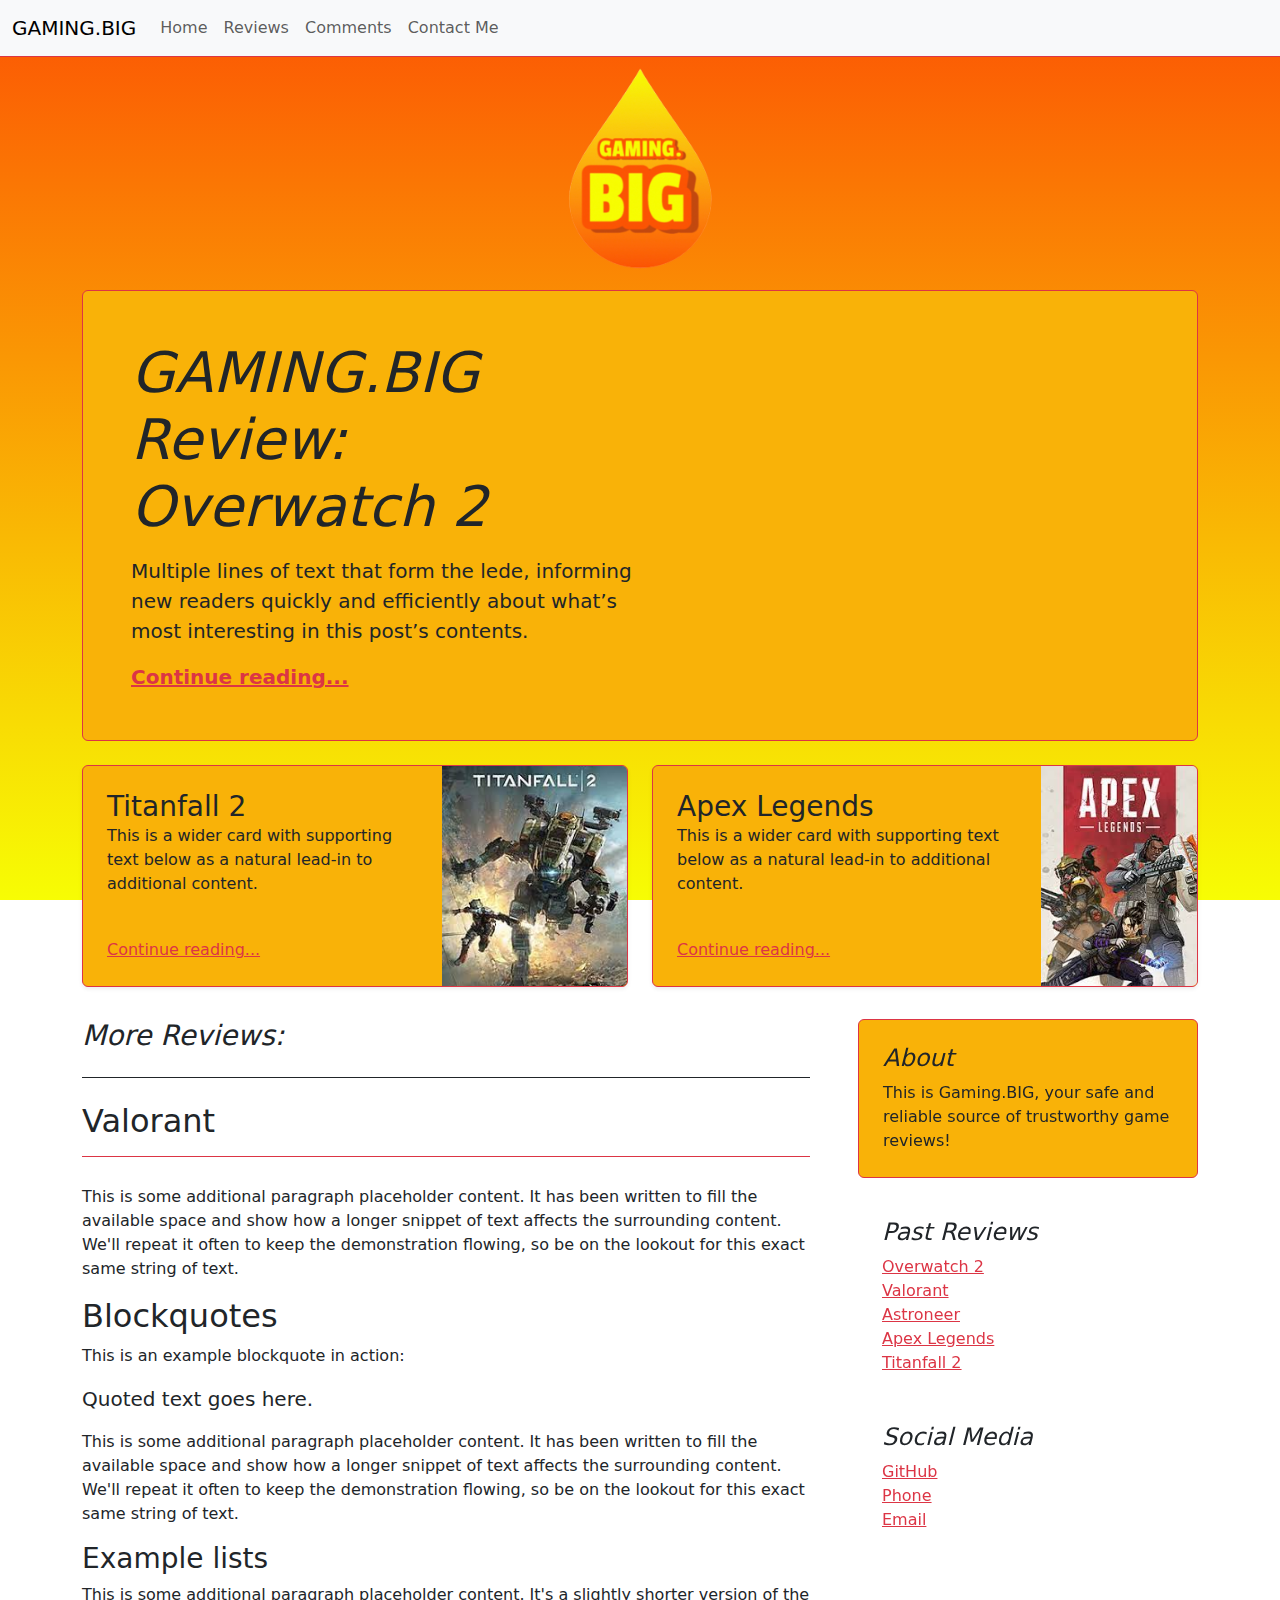
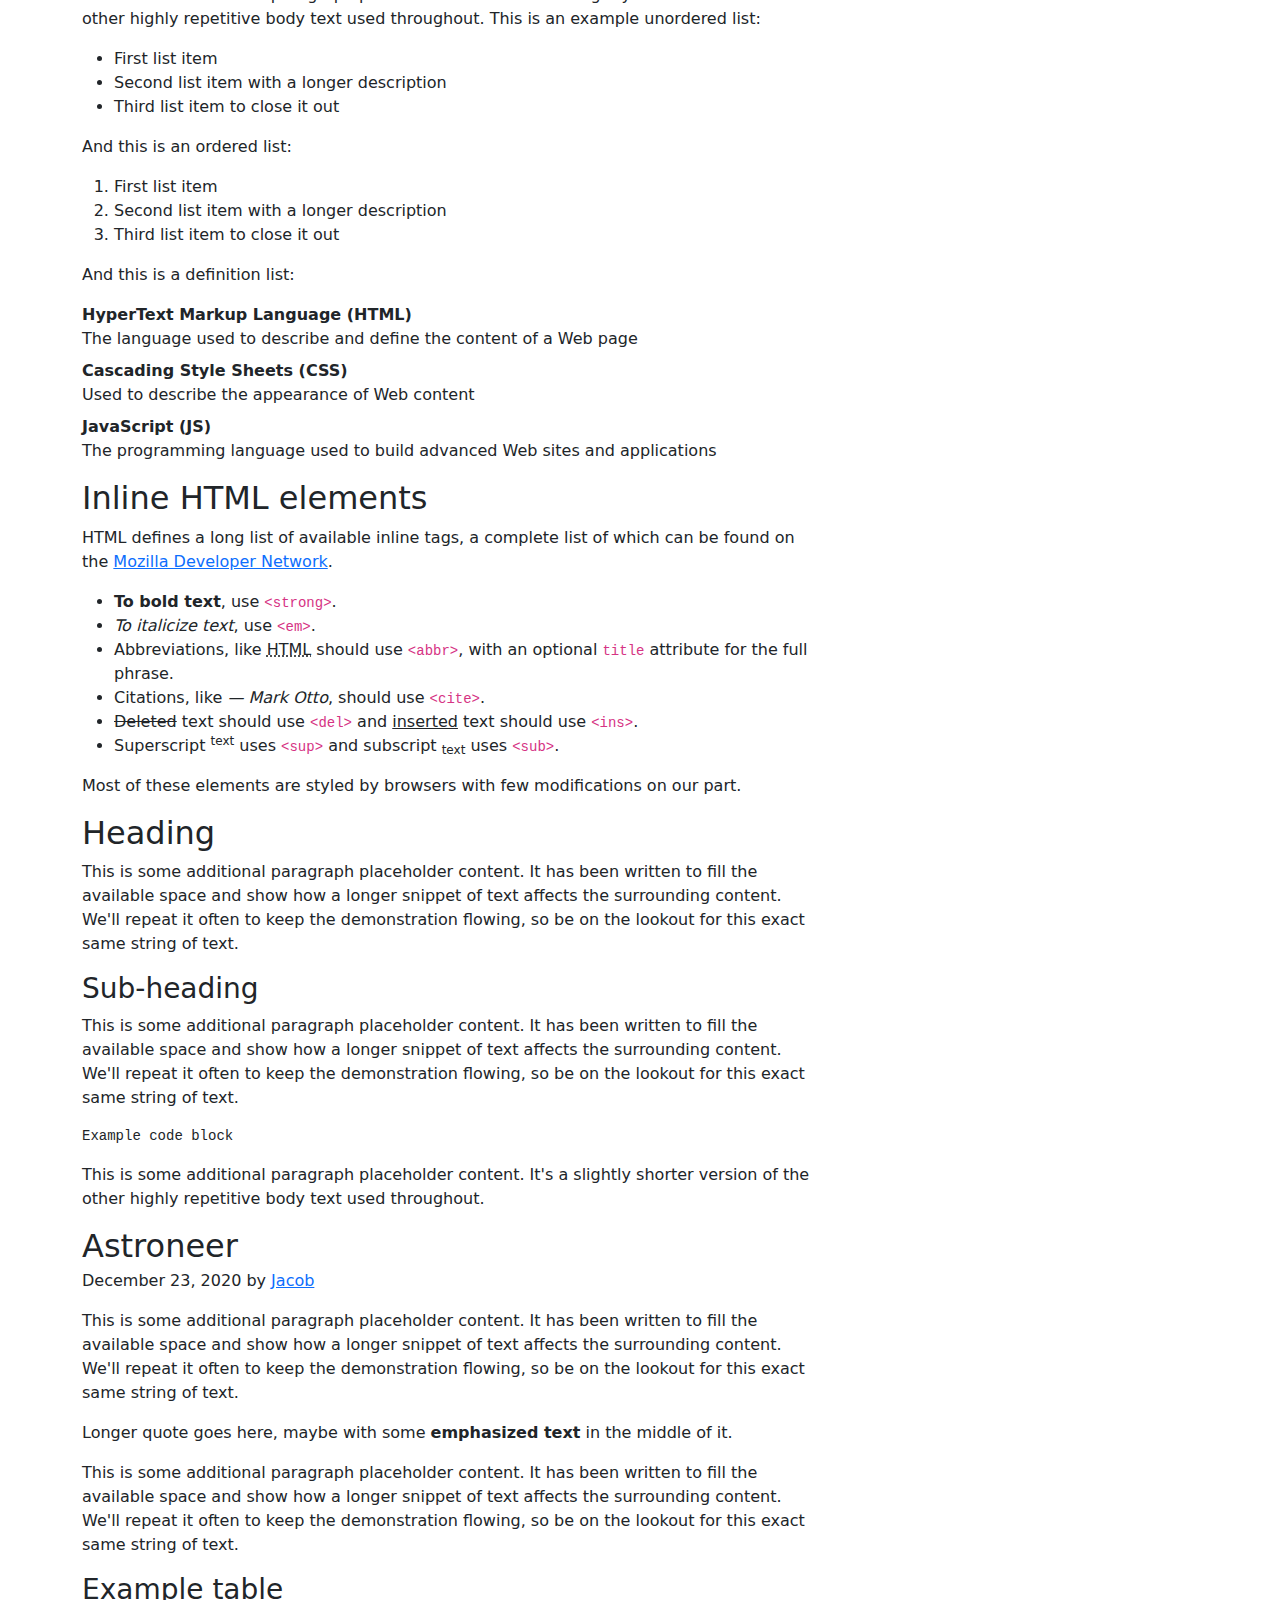
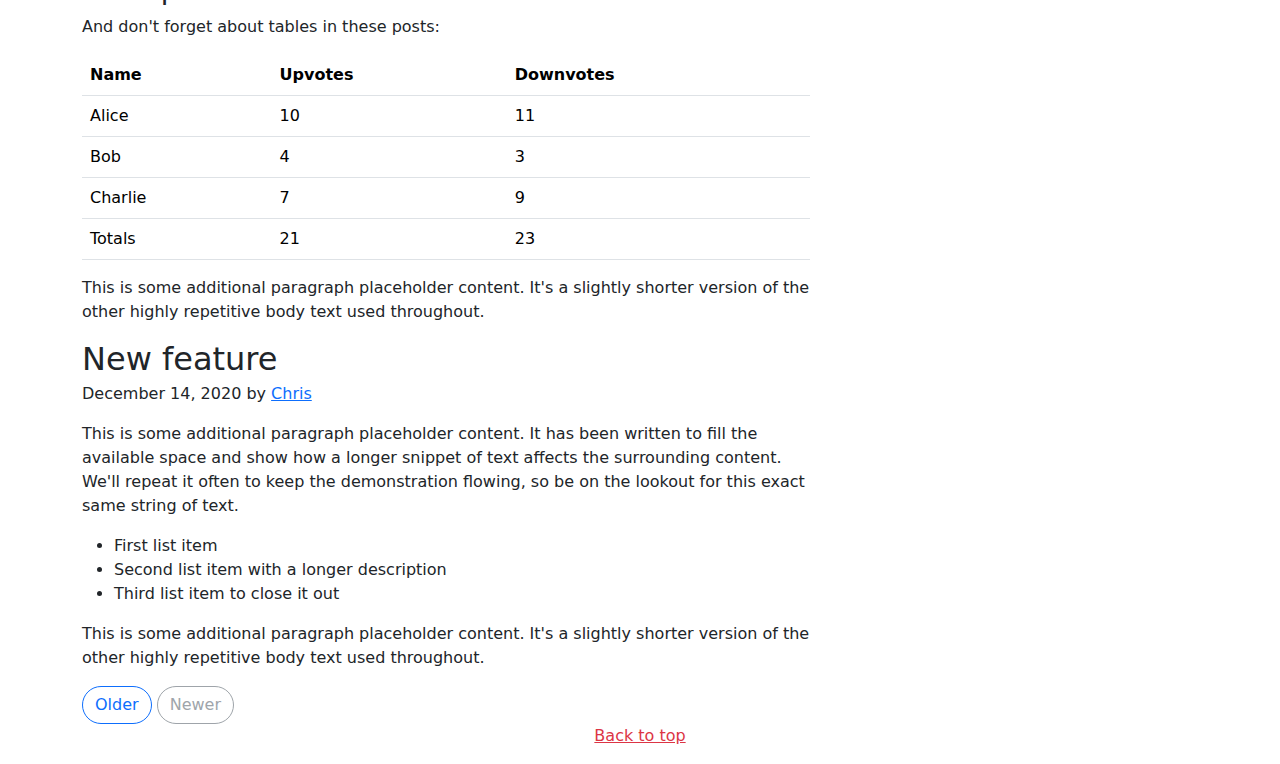
==== index.html @ eb3caca0 "Made changes and added thingses" ====
<!doctype html>
<html lang="en">
  <head>
    <link href="style.css" rel="stylesheet">
    <link href="https://cdn.jsdelivr.net/npm/bootstrap@5.2.3/dist/css/bootstrap.min.css" rel="stylesheet">
    <script src="https://cdn.jsdelivr.net/npm/bootstrap@5.2.3/dist/js/bootstrap.bundle.min.js"></script>
    <script src="https://cdnjs.cloudflare.com/ajax/libs/wow/1.1.2/wow.min.js"></script>
    <script>
        var wow = new WOW({
            boxClass:     'wow',
            animateClass: 'animate__animated'
        })
        wow.init();
    </script>
    <meta charset="utf-8">
    <meta name="viewport" content="width=device-width, initial-scale=1">
    <meta name="description" content="">
    <meta name="author" content="Mark Otto, Jacob Thornton, and Bootstrap contributors">
    <meta name="generator" content="Hugo 0.108.0">
    <title>Blog Template · Bootstrap v5.3</title>

    <link rel="canonical" href="https://getbootstrap.com/docs/5.3/examples/blog/">
    <link
        rel="stylesheet"
        href="https://cdnjs.cloudflare.com/ajax/libs/animate.css/4.1.1/animate.min.css"
    />
    

    

<link href="/docs/5.3/dist/css/bootstrap.min.css" rel="stylesheet" integrity="sha384-GLhlTQ8iRABdZLl6O3oVMWSktQOp6b7In1Zl3/Jr59b6EGGoI1aFkw7cmDA6j6gD" crossorigin="anonymous">

    <!-- Favicons -->
<link rel="apple-touch-icon" href="/docs/5.3/assets/img/favicons/apple-touch-icon.png" sizes="180x180">
<link rel="icon" href="/docs/5.3/assets/img/favicons/favicon-32x32.png" sizes="32x32" type="image/png">
<link rel="icon" href="/docs/5.3/assets/img/favicons/favicon-16x16.png" sizes="16x16" type="image/png">
<link rel="manifest" href="/docs/5.3/assets/img/favicons/manifest.json">
<link rel="mask-icon" href="/docs/5.3/assets/img/favicons/safari-pinned-tab.svg" color="#712cf9">
<link rel="icon" href="/docs/5.3/assets/img/favicons/favicon.ico">
<meta name="theme-color" content="#712cf9">


    <style>
      .bd-placeholder-img {
        font-size: 1.125rem;
        text-anchor: middle;
        -webkit-user-select: none;
        -moz-user-select: none;
        user-select: none;
      }

      @media (min-width: 768px) {
        .bd-placeholder-img-lg {
          font-size: 3.5rem;
        }
      }

      .b-example-divider {
        height: 3rem;
        background-color: rgba(0, 0, 0, .1);
        border: solid rgba(0, 0, 0, .15);
        border-width: 1px 0;
        box-shadow: inset 0 .5em 1.5em rgba(0, 0, 0, .1), inset 0 .125em .5em rgba(0, 0, 0, .15);
      }

      .b-example-vr {
        flex-shrink: 0;
        width: 1.5rem;
        height: 100vh;
      }

      .bi {
        vertical-align: -.125em;
        fill: currentColor;
      }

      .nav-scroller {
        position: relative;
        z-index: 2;
        height: 2.75rem;
        overflow-y: hidden;
      }

      .nav-scroller .nav {
        display: flex;
        flex-wrap: nowrap;
        padding-bottom: 1rem;
        margin-top: -1px;
        overflow-x: auto;
        text-align: center;
        white-space: nowrap;
        -webkit-overflow-scrolling: touch;
      }
    </style>

    
    <!-- Custom styles for this template -->
    <link href="https://fonts.googleapis.com/css?family=Playfair&#43;Display:700,900&amp;display=swap" rel="stylesheet">
    <!-- Custom styles for this template -->
    <link href="blog.css" rel="stylesheet">
  </head>
  <body>
    <nav class="navbar navbar-expand-lg bg-body-tertiary border-bottom border-danger">
      <div class="container-fluid">
        <a class="navbar-brand wow animate__fadeInLeft">GAMING.BIG</a>
        <button class="navbar-toggler wow animate__fadeInRight" type="button" data-bs-toggle="collapse" data-bs-target="#navbarSupportedContent" aria-controls="navbarSupportedContent" aria-expanded="false" aria-label="Toggle navigation">
          <span class="navbar-toggler-icon animate__animated animate__fadeInRight"></span>
        </button>
        <div class="collapse navbar-collapse" id="navbarSupportedContent">
          <ul class="navbar-nav me-auto mb-2 mb-lg-0">
            <li class="nav-item">
              <a href="index.html" class="nav-link animate__animated animate__fadeInRight animate__delay-500ms" aria-current="page" href="#">Home</a>
            </li>
            <li class="nav-item">
              <a href="Reviews.html" class="nav-link animate__animated animate__fadeInRight animate__delay-1s" href="#">Reviews</a>
            </li>
            <li class="nav-item">
              <a href="Comments.html" class="nav-link animate__animated animate__fadeInRight animate__delay-1500ms">Comments</a>
            </li>
            <li class="nav-item">
              <a href="ContactMe.html" class="nav-link animate__animated animate__fadeInRight animate__delay-2s">Contact Me</a>
            </li>
          </ul>
        </div>
      </div>
    </nav>

    <div class="text-center">
      <img src="Screen_Shot_2023-03-23_at_2.16.12_PM-removebg-preview.png" class="logo" alt="Website Logo">
    </div>

<main class="container mt-3">
  <div class="p-4 p-md-5 mb-4 rounded index-posts animate__animated animate__fadeInDown border border-danger">
    <div class="col-md-6 px-0">
      <h1 class="display-4 fst-italic">GAMING.BIG Review: Overwatch 2 </h1>
      <p class="lead my-3">Multiple lines of text that form the lede, informing new readers quickly and efficiently about what’s most interesting in this post’s contents.</p>
      <p class="lead mb-0"><a href="O2.html" class="text-danger fw-bold">Continue reading...</a></p>
    </div>
  </div>

  <div class="row mb-2">
    <div class="col-md-6 wow animate__fadeInLeft">
      <div class="row g-0 border border-danger rounded overflow-hidden flex-md-row mb-4 shadow-sm h-md-250 position-relative index-posts">
        <div class="col p-4 d-flex flex-column position-static">
          <h3 class="mb-0">Titanfall 2</h3>
          <p class="card-text mb-auto">This is a wider card with supporting text below as a natural lead-in to additional content.</p>
          <a href="TF2.html" class="stretched-link text-danger">Continue reading...</a>
        </div>
        <div class="col-auto d-none d-lg-block">
          <img src="TF2.jpeg" class="index-posts-images" alt="Titanfall 2 image">
        </div>
      </div>
    </div>
    <div class="col-md-6 wow animate__fadeInRight">
      <div class="row g-0 border border-danger rounded overflow-hidden flex-md-row mb-4 shadow-sm h-md-250 position-relative index-posts">
        <div class="col p-4 d-flex flex-column position-static">
          <h3 class="mb-0">Apex Legends</h3>
          <p class="mb-auto">This is a wider card with supporting text below as a natural lead-in to additional content.</p>
          <a href="AL.html" class="stretched-link text-danger">Continue reading...</a>
        </div>
        <div class="col-auto d-none d-lg-block">
          <img src="AP.jpeg" class="index-posts-images" alt="Apex Legends image">
        </div>
      </div>
    </div>
  </div>

  <div class="row g-5">
    <div class="col-md-8 animate__animated animate__fadeInLeft">
      <h3 class="pb-4 mb-4 fst-italic border-bottom border-dark">
        More Reviews:
      </h3>

      <article class="blog-post">
        <h2 class="blog-post-title mb-1 pb-3 border-bottom border-danger">Valorant</h2>
        <br>
        <p>This is some additional paragraph placeholder content. It has been written to fill the available space and show how a longer snippet of text affects the surrounding content. We'll repeat it often to keep the demonstration flowing, so be on the lookout for this exact same string of text.</p>
        <h2>Blockquotes</h2>
        <p>This is an example blockquote in action:</p>
        <blockquote class="blockquote">
          <p>Quoted text goes here.</p>
        </blockquote>
        <p>This is some additional paragraph placeholder content. It has been written to fill the available space and show how a longer snippet of text affects the surrounding content. We'll repeat it often to keep the demonstration flowing, so be on the lookout for this exact same string of text.</p>
        <h3>Example lists</h3>
        <p>This is some additional paragraph placeholder content. It's a slightly shorter version of the other highly repetitive body text used throughout. This is an example unordered list:</p>
        <ul>
          <li>First list item</li>
          <li>Second list item with a longer description</li>
          <li>Third list item to close it out</li>
        </ul>
        <p>And this is an ordered list:</p>
        <ol>
          <li>First list item</li>
          <li>Second list item with a longer description</li>
          <li>Third list item to close it out</li>
        </ol>
        <p>And this is a definition list:</p>
        <dl>
          <dt>HyperText Markup Language (HTML)</dt>
          <dd>The language used to describe and define the content of a Web page</dd>
          <dt>Cascading Style Sheets (CSS)</dt>
          <dd>Used to describe the appearance of Web content</dd>
          <dt>JavaScript (JS)</dt>
          <dd>The programming language used to build advanced Web sites and applications</dd>
        </dl>
        <h2>Inline HTML elements</h2>
        <p>HTML defines a long list of available inline tags, a complete list of which can be found on the <a href="https://developer.mozilla.org/en-US/docs/Web/HTML/Element">Mozilla Developer Network</a>.</p>
        <ul>
          <li><strong>To bold text</strong>, use <code class="language-plaintext highlighter-rouge">&lt;strong&gt;</code>.</li>
          <li><em>To italicize text</em>, use <code class="language-plaintext highlighter-rouge">&lt;em&gt;</code>.</li>
          <li>Abbreviations, like <abbr title="HyperText Markup Language">HTML</abbr> should use <code class="language-plaintext highlighter-rouge">&lt;abbr&gt;</code>, with an optional <code class="language-plaintext highlighter-rouge">title</code> attribute for the full phrase.</li>
          <li>Citations, like <cite>— Mark Otto</cite>, should use <code class="language-plaintext highlighter-rouge">&lt;cite&gt;</code>.</li>
          <li><del>Deleted</del> text should use <code class="language-plaintext highlighter-rouge">&lt;del&gt;</code> and <ins>inserted</ins> text should use <code class="language-plaintext highlighter-rouge">&lt;ins&gt;</code>.</li>
          <li>Superscript <sup>text</sup> uses <code class="language-plaintext highlighter-rouge">&lt;sup&gt;</code> and subscript <sub>text</sub> uses <code class="language-plaintext highlighter-rouge">&lt;sub&gt;</code>.</li>
        </ul>
        <p>Most of these elements are styled by browsers with few modifications on our part.</p>
        <h2>Heading</h2>
        <p>This is some additional paragraph placeholder content. It has been written to fill the available space and show how a longer snippet of text affects the surrounding content. We'll repeat it often to keep the demonstration flowing, so be on the lookout for this exact same string of text.</p>
        <h3>Sub-heading</h3>
        <p>This is some additional paragraph placeholder content. It has been written to fill the available space and show how a longer snippet of text affects the surrounding content. We'll repeat it often to keep the demonstration flowing, so be on the lookout for this exact same string of text.</p>
        <pre><code>Example code block</code></pre>
        <p>This is some additional paragraph placeholder content. It's a slightly shorter version of the other highly repetitive body text used throughout.</p>
      </article>

      <article class="blog-post">
        <h2 class="blog-post-title mb-1">Astroneer</h2>
        <p class="blog-post-meta">December 23, 2020 by <a href="#">Jacob</a></p>

        <p>This is some additional paragraph placeholder content. It has been written to fill the available space and show how a longer snippet of text affects the surrounding content. We'll repeat it often to keep the demonstration flowing, so be on the lookout for this exact same string of text.</p>
        <blockquote>
          <p>Longer quote goes here, maybe with some <strong>emphasized text</strong> in the middle of it.</p>
        </blockquote>
        <p>This is some additional paragraph placeholder content. It has been written to fill the available space and show how a longer snippet of text affects the surrounding content. We'll repeat it often to keep the demonstration flowing, so be on the lookout for this exact same string of text.</p>
        <h3>Example table</h3>
        <p>And don't forget about tables in these posts:</p>
        <table class="table">
          <thead>
            <tr>
              <th>Name</th>
              <th>Upvotes</th>
              <th>Downvotes</th>
            </tr>
          </thead>
          <tbody>
            <tr>
              <td>Alice</td>
              <td>10</td>
              <td>11</td>
            </tr>
            <tr>
              <td>Bob</td>
              <td>4</td>
              <td>3</td>
            </tr>
            <tr>
              <td>Charlie</td>
              <td>7</td>
              <td>9</td>
            </tr>
          </tbody>
          <tfoot>
            <tr>
              <td>Totals</td>
              <td>21</td>
              <td>23</td>
            </tr>
          </tfoot>
        </table>

        <p>This is some additional paragraph placeholder content. It's a slightly shorter version of the other highly repetitive body text used throughout.</p>
      </article>

      <article class="blog-post">
        <h2 class="blog-post-title mb-1">New feature</h2>
        <p class="blog-post-meta">December 14, 2020 by <a href="#">Chris</a></p>

        <p>This is some additional paragraph placeholder content. It has been written to fill the available space and show how a longer snippet of text affects the surrounding content. We'll repeat it often to keep the demonstration flowing, so be on the lookout for this exact same string of text.</p>
        <ul>
          <li>First list item</li>
          <li>Second list item with a longer description</li>
          <li>Third list item to close it out</li>
        </ul>
        <p>This is some additional paragraph placeholder content. It's a slightly shorter version of the other highly repetitive body text used throughout.</p>
      </article>

      <nav class="blog-pagination" aria-label="Pagination">
        <a class="btn btn-outline-primary rounded-pill" href="#">Older</a>
        <a class="btn btn-outline-secondary rounded-pill disabled">Newer</a>
      </nav>

    </div>

    <div class="col-md-4 animate__animated animate__fadeInRight">
      <div class="position-sticky" style="top: 2rem;">
        <div class="p-4 mb-3 rounded index-posts border border-danger">
          <h4 class="fst-italic">About</h4>
          <p class="mb-0">This is Gaming.BIG, your safe and reliable source of trustworthy game reviews! </p>
        </div>

        <div class="p-4">
          <h4 class="fst-italic">Past Reviews</h4>
          <ol class="list-unstyled mb-0">
            <li><a href="O2.html" class="text-danger" target="_blank">Overwatch 2</a></li>
            <li><a href="valorant.html" class="text-danger" target="_blank">Valorant</a></li>
            <li><a href="astroneer.html" class="text-danger" target="_blank">Astroneer</a></li>
            <li><a href="AL.html" class="text-danger" target="_blank">Apex Legends</a></li>
            <li><a href="TF2.html" class="text-danger" target="_blank">Titanfall 2</a></li>
          </ol>
        </div>

        <div class="p-4">
          <h4 class="fst-italic">Social Media</h4>
          <ol class="list-unstyled">
            <li><a href="https://github.com/EthanSMorse" class="text-danger" target="_blank">GitHub</a></li>
            <li><a href="tel:3476333948" class="text-danger" target="_blank">Phone</a></li>
            <li><a href="mailto:emorse@brooklynsteamcenter.org" class="text-danger" target="_blank">Email</a></li>
          </ol>
        </div>
      </div>
    </div>
  </div>

</main>

<footer class="blog-footer text-center">
    <a href="#" class="text-danger">Back to top</a>
  </p>
</footer>
  </body>
</html>
---- style.css ----
.animate__animated.animate__delay-500ms {
  -webkit-animation-delay: 500ms;
  animation-delay: 500ms;
}

.animate__animated.animate__delay-1500ms {
  -webkit-animation-delay: 1500ms;
  animation-delay: 1500ms;
}

body {
    background: rgb(252,84,4,1);
    background: linear-gradient(180deg, rgba(252,84,4,1) 0%, rgba(247,253,4) 100%);
    background-attachment: fixed;
}

.index-posts {
    background-color: rgb(249, 178, 8);
}

.index-posts-images {
    height: 220px;
}

.logo {
    width: 200px;
}

.fixed {
    position: fixed;
}
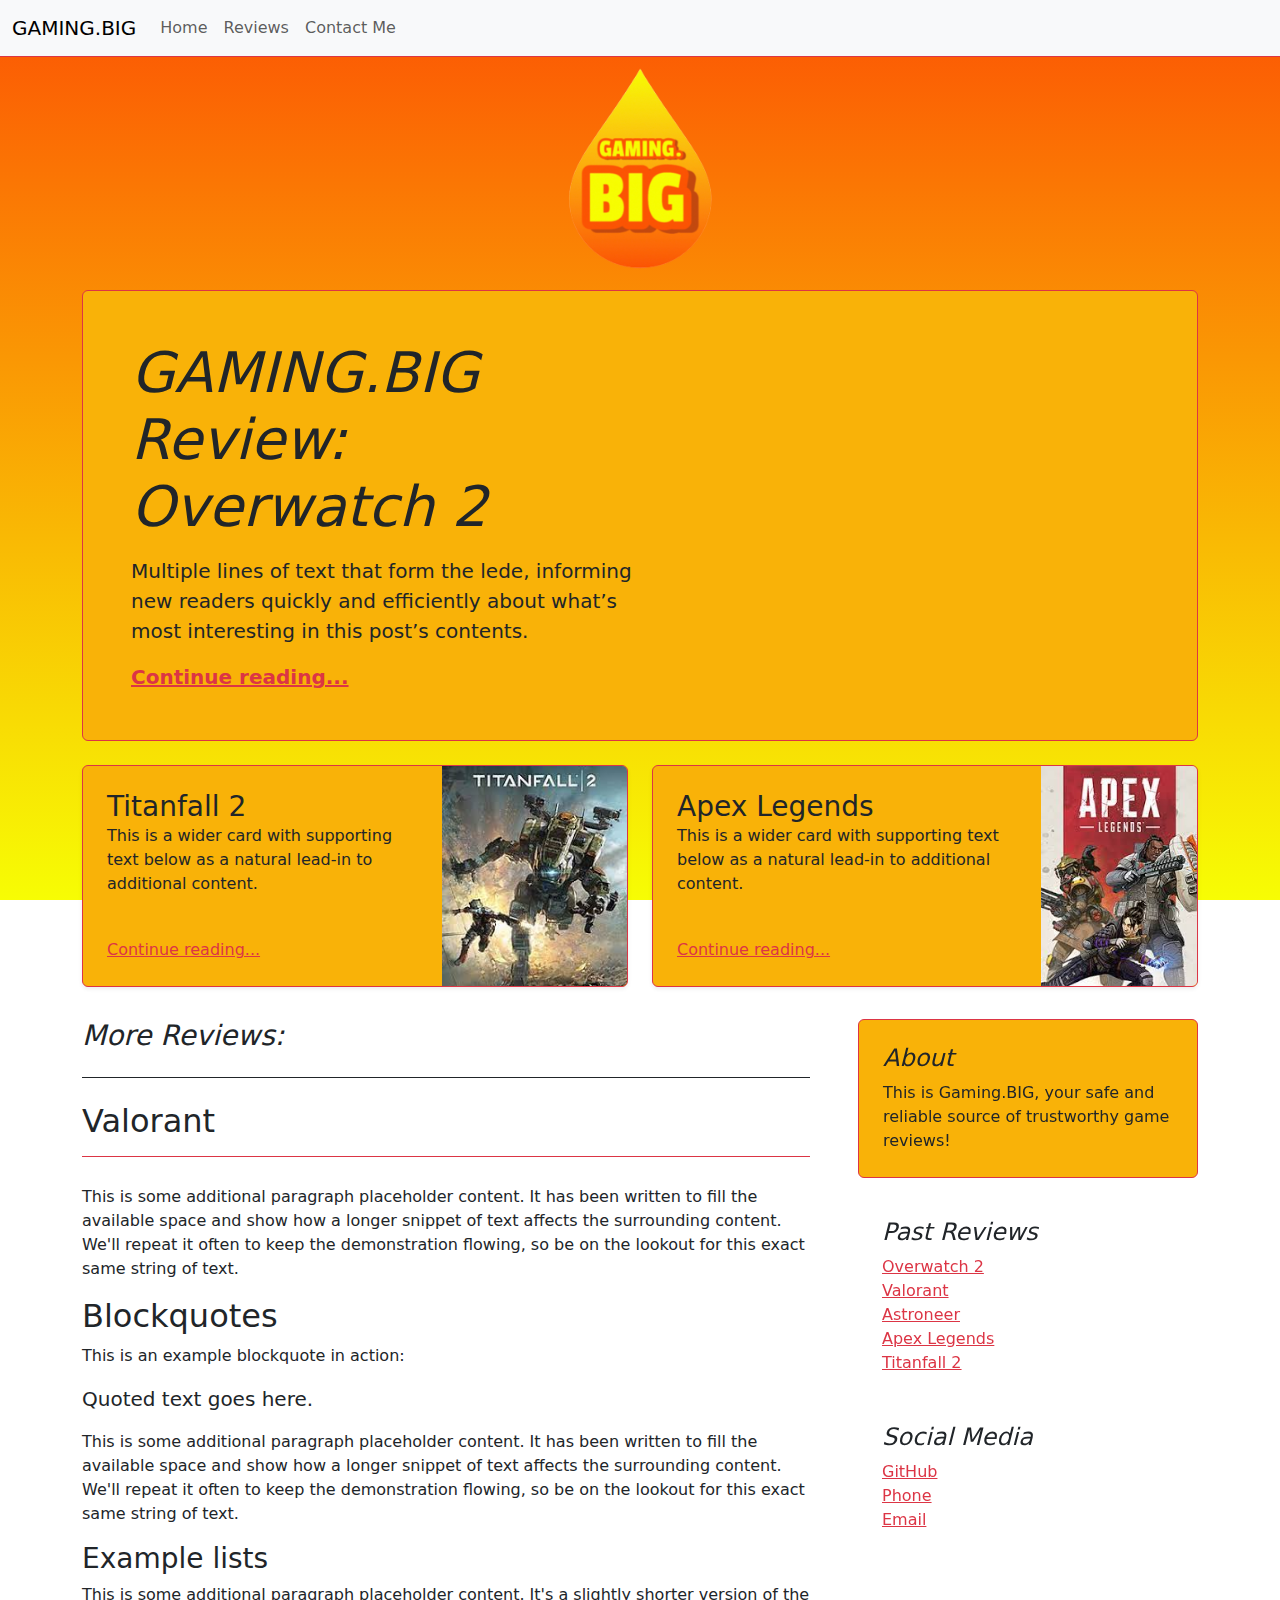
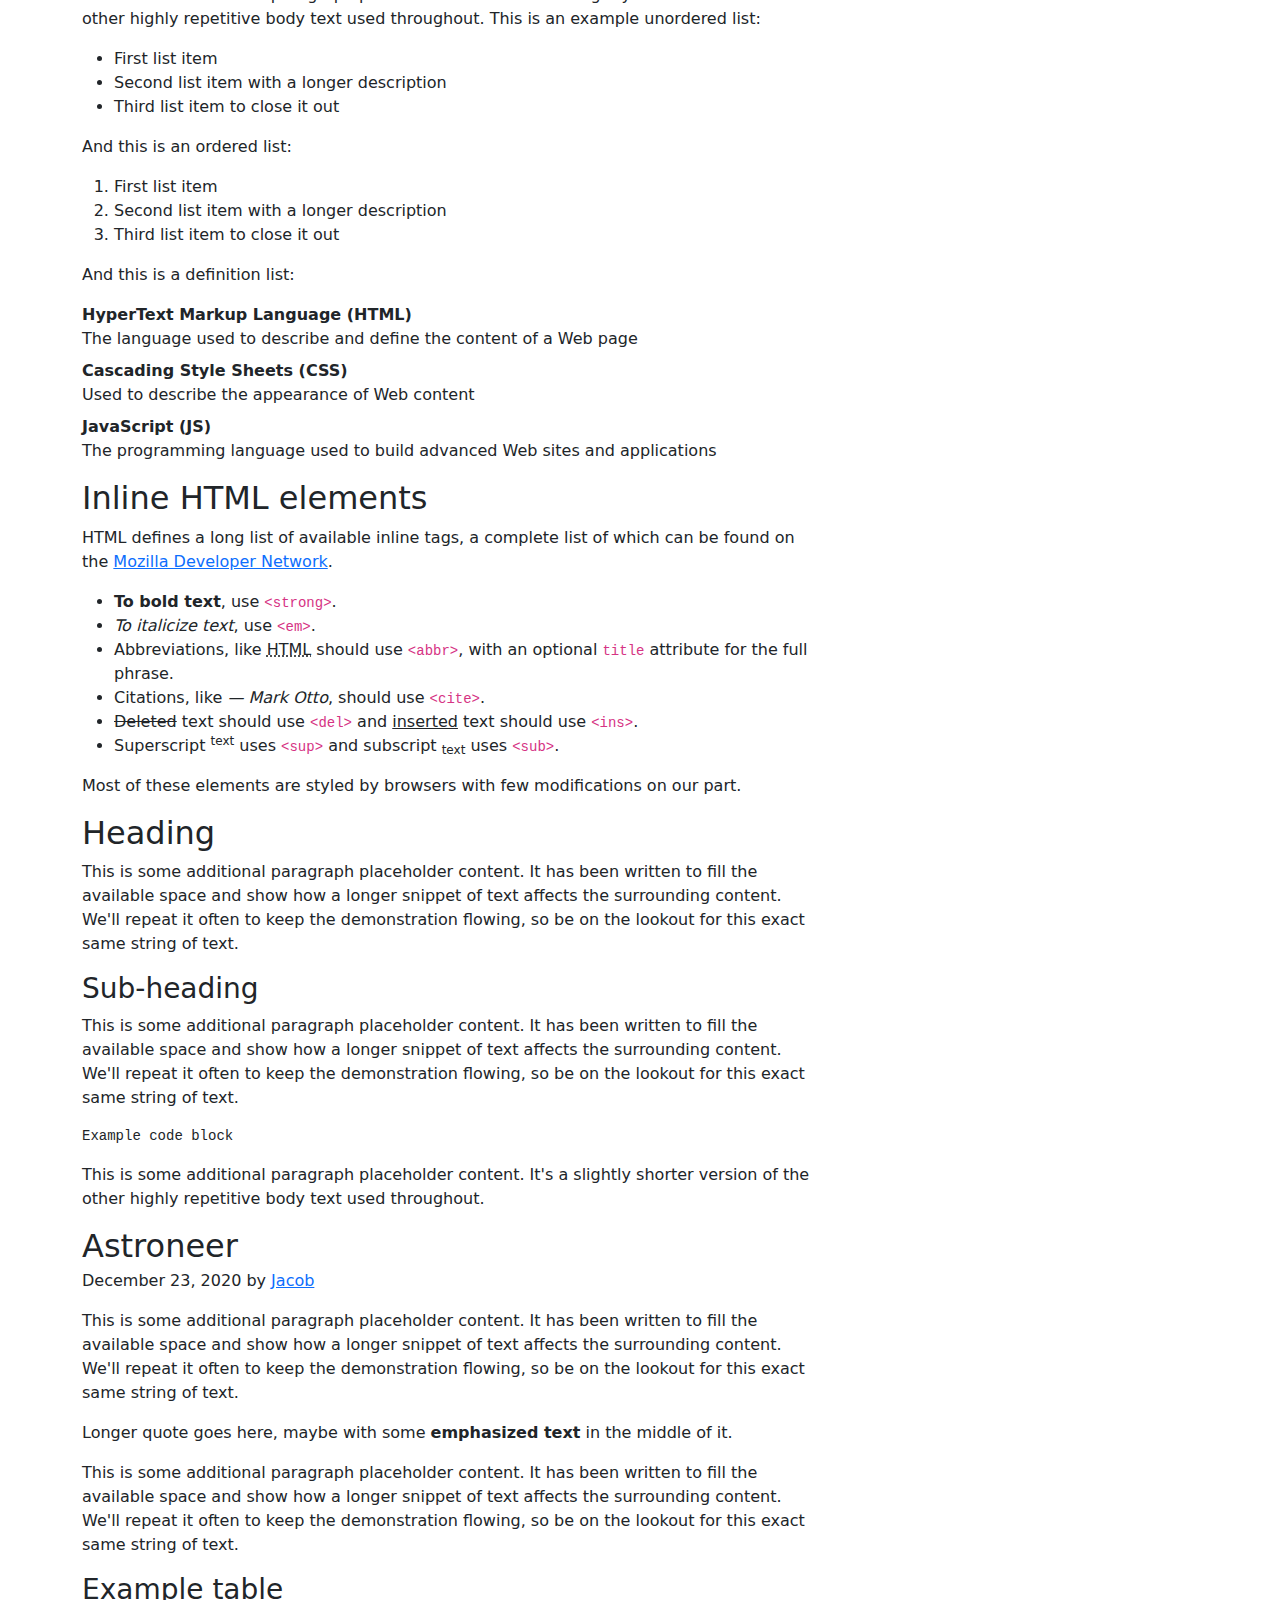
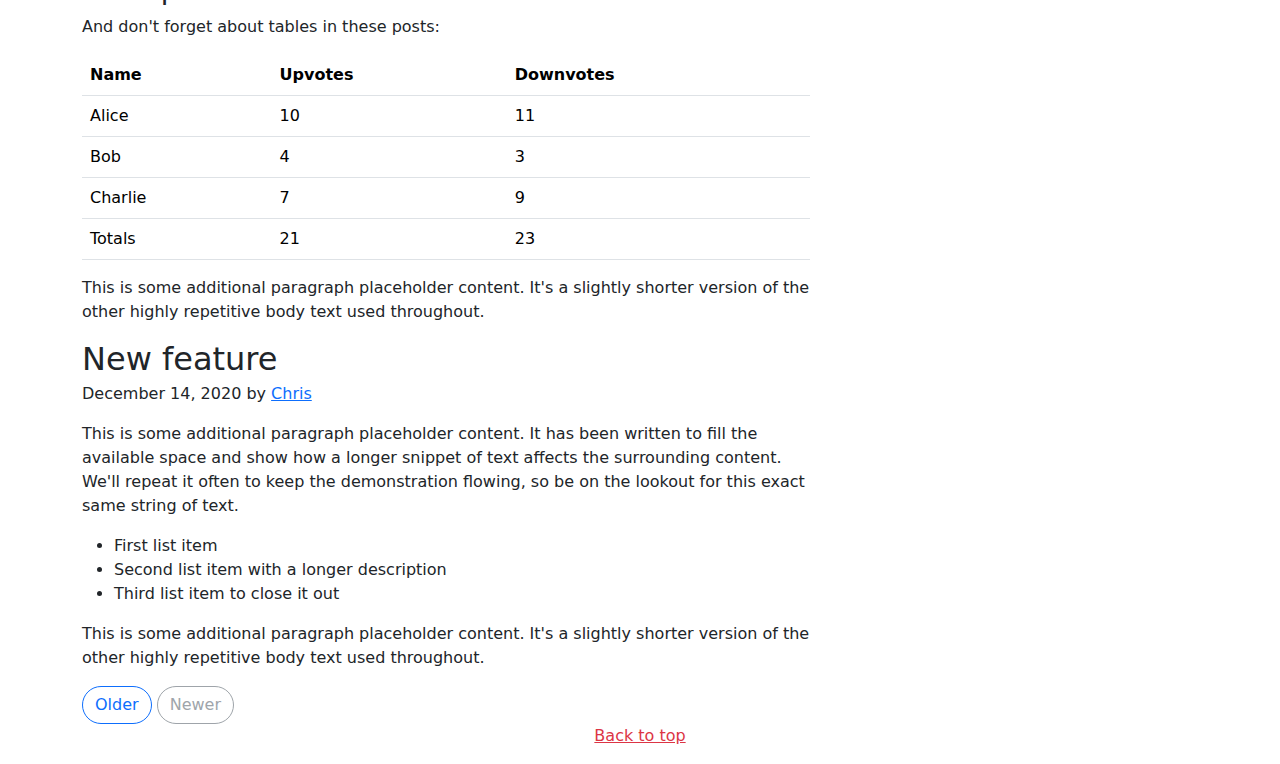
==== commit 78cdb8f7: "Made contact me pages" ====
--- a/index.html
+++ b/index.html
@@ -5,13 +5,6 @@
     <link href="https://cdn.jsdelivr.net/npm/bootstrap@5.2.3/dist/css/bootstrap.min.css" rel="stylesheet">
     <script src="https://cdn.jsdelivr.net/npm/bootstrap@5.2.3/dist/js/bootstrap.bundle.min.js"></script>
     <script src="https://cdnjs.cloudflare.com/ajax/libs/wow/1.1.2/wow.min.js"></script>
-    <script>
-        var wow = new WOW({
-            boxClass:     'wow',
-            animateClass: 'animate__animated'
-        })
-        wow.init();
-    </script>
     <meta charset="utf-8">
     <meta name="viewport" content="width=device-width, initial-scale=1">
     <meta name="description" content="">
@@ -102,7 +95,7 @@
   <body>
     <nav class="navbar navbar-expand-lg bg-body-tertiary border-bottom border-danger">
       <div class="container-fluid">
-        <a class="navbar-brand wow animate__fadeInLeft">GAMING.BIG</a>
+        <a class="navbar-brand animate__animated animate__fadeInLeft">GAMING.BIG</a>
         <button class="navbar-toggler wow animate__fadeInRight" type="button" data-bs-toggle="collapse" data-bs-target="#navbarSupportedContent" aria-controls="navbarSupportedContent" aria-expanded="false" aria-label="Toggle navigation">
           <span class="navbar-toggler-icon animate__animated animate__fadeInRight"></span>
         </button>
@@ -115,10 +108,7 @@
               <a href="Reviews.html" class="nav-link animate__animated animate__fadeInRight animate__delay-1s" href="#">Reviews</a>
             </li>
             <li class="nav-item">
-              <a href="Comments.html" class="nav-link animate__animated animate__fadeInRight animate__delay-1500ms">Comments</a>
-            </li>
-            <li class="nav-item">
-              <a href="ContactMe.html" class="nav-link animate__animated animate__fadeInRight animate__delay-2s">Contact Me</a>
+              <a href="ContactMe.html" class="nav-link animate__animated animate__fadeInRight animate__delay-1500ms">Contact Me</a>
             </li>
           </ul>
         </div>
@@ -126,11 +116,11 @@
     </nav>
 
     <div class="text-center">
-      <img src="Screen_Shot_2023-03-23_at_2.16.12_PM-removebg-preview.png" class="logo" alt="Website Logo">
+      <img src="Screen_Shot_2023-03-23_at_2.16.12_PM-removebg-preview.png" class="logo animate__animated animate__fadeInDown" alt="Website Logo">
     </div>
 
 <main class="container mt-3">
-  <div class="p-4 p-md-5 mb-4 rounded index-posts animate__animated animate__fadeInDown border border-danger">
+  <div class="p-4 p-md-5 mb-4 rounded bg-color animate__animated animate__fadeInUp animate__delay-500ms border border-danger">
     <div class="col-md-6 px-0">
       <h1 class="display-4 fst-italic">GAMING.BIG Review: Overwatch 2 </h1>
       <p class="lead my-3">Multiple lines of text that form the lede, informing new readers quickly and efficiently about what’s most interesting in this post’s contents.</p>
@@ -139,8 +129,8 @@
   </div>
 
   <div class="row mb-2">
-    <div class="col-md-6 wow animate__fadeInLeft">
-      <div class="row g-0 border border-danger rounded overflow-hidden flex-md-row mb-4 shadow-sm h-md-250 position-relative index-posts">
+    <div class="col-md-6 animate__animated animate__fadeInLeft animate__delay-1s">
+      <div class="row g-0 border border-danger rounded overflow-hidden flex-md-row mb-4 shadow-sm h-md-250 position-relative bg-color">
         <div class="col p-4 d-flex flex-column position-static">
           <h3 class="mb-0">Titanfall 2</h3>
           <p class="card-text mb-auto">This is a wider card with supporting text below as a natural lead-in to additional content.</p>
@@ -151,8 +141,8 @@
         </div>
       </div>
     </div>
-    <div class="col-md-6 wow animate__fadeInRight">
-      <div class="row g-0 border border-danger rounded overflow-hidden flex-md-row mb-4 shadow-sm h-md-250 position-relative index-posts">
+    <div class="col-md-6 animate__animated animate__fadeInRight animate__delay-1s">
+      <div class="row g-0 border border-danger rounded overflow-hidden flex-md-row mb-4 shadow-sm h-md-250 position-relative bg-color">
         <div class="col p-4 d-flex flex-column position-static">
           <h3 class="mb-0">Apex Legends</h3>
           <p class="mb-auto">This is a wider card with supporting text below as a natural lead-in to additional content.</p>
@@ -166,7 +156,7 @@
   </div>
 
   <div class="row g-5">
-    <div class="col-md-8 animate__animated animate__fadeInLeft">
+    <div class="col-md-8 animate__animated animate__fadeInLeft animate__delay-1500ms">
       <h3 class="pb-4 mb-4 fst-italic border-bottom border-dark">
         More Reviews:
       </h3>
@@ -290,9 +280,9 @@
 
     </div>
 
-    <div class="col-md-4 animate__animated animate__fadeInRight">
+    <div class="col-md-4 animate__animated animate__fadeInRight animate__delay-1500ms">
       <div class="position-sticky" style="top: 2rem;">
-        <div class="p-4 mb-3 rounded index-posts border border-danger">
+        <div class="p-4 mb-3 rounded bg-color border border-danger">
           <h4 class="fst-italic">About</h4>
           <p class="mb-0">This is Gaming.BIG, your safe and reliable source of trustworthy game reviews! </p>
         </div>
@@ -300,11 +290,11 @@
         <div class="p-4">
           <h4 class="fst-italic">Past Reviews</h4>
           <ol class="list-unstyled mb-0">
-            <li><a href="O2.html" class="text-danger" target="_blank">Overwatch 2</a></li>
-            <li><a href="valorant.html" class="text-danger" target="_blank">Valorant</a></li>
-            <li><a href="astroneer.html" class="text-danger" target="_blank">Astroneer</a></li>
-            <li><a href="AL.html" class="text-danger" target="_blank">Apex Legends</a></li>
-            <li><a href="TF2.html" class="text-danger" target="_blank">Titanfall 2</a></li>
+            <li><a href="O2.html" class="text-danger">Overwatch 2</a></li>
+            <li><a href="valorant.html" class="text-danger">Valorant</a></li>
+            <li><a href="astroneer.html" class="text-danger">Astroneer</a></li>
+            <li><a href="AL.html" class="text-danger">Apex Legends</a></li>
+            <li><a href="TF2.html" class="text-danger">Titanfall 2</a></li>
           </ol>
         </div>
 
--- a/style.css
+++ b/style.css
@@ -8,14 +8,32 @@
   animation-delay: 1500ms;
 }
 
+.animate__animated.animate__delay-2500ms {
+    -webkit-animation-delay: 2500ms;
+    animation-delay: 2500ms;
+  }
+
+.animate__animated.animate__delay-3000ms {
+    -webkit-animation-delay: 3000ms;
+    animation-delay: 3000ms;
+  }
+
 body {
     background: rgb(252,84,4,1);
     background: linear-gradient(180deg, rgba(252,84,4,1) 0%, rgba(247,253,4) 100%);
     background-attachment: fixed;
 }
 
-.index-posts {
+.bg-color {
     background-color: rgb(249, 178, 8);
+}
+
+.form-control:focus {
+    background-color: rgb(197, 121, 6);
+}
+
+.btn:hover {
+    background-color: rgb(197, 121, 6);
 }
 
 .index-posts-images {
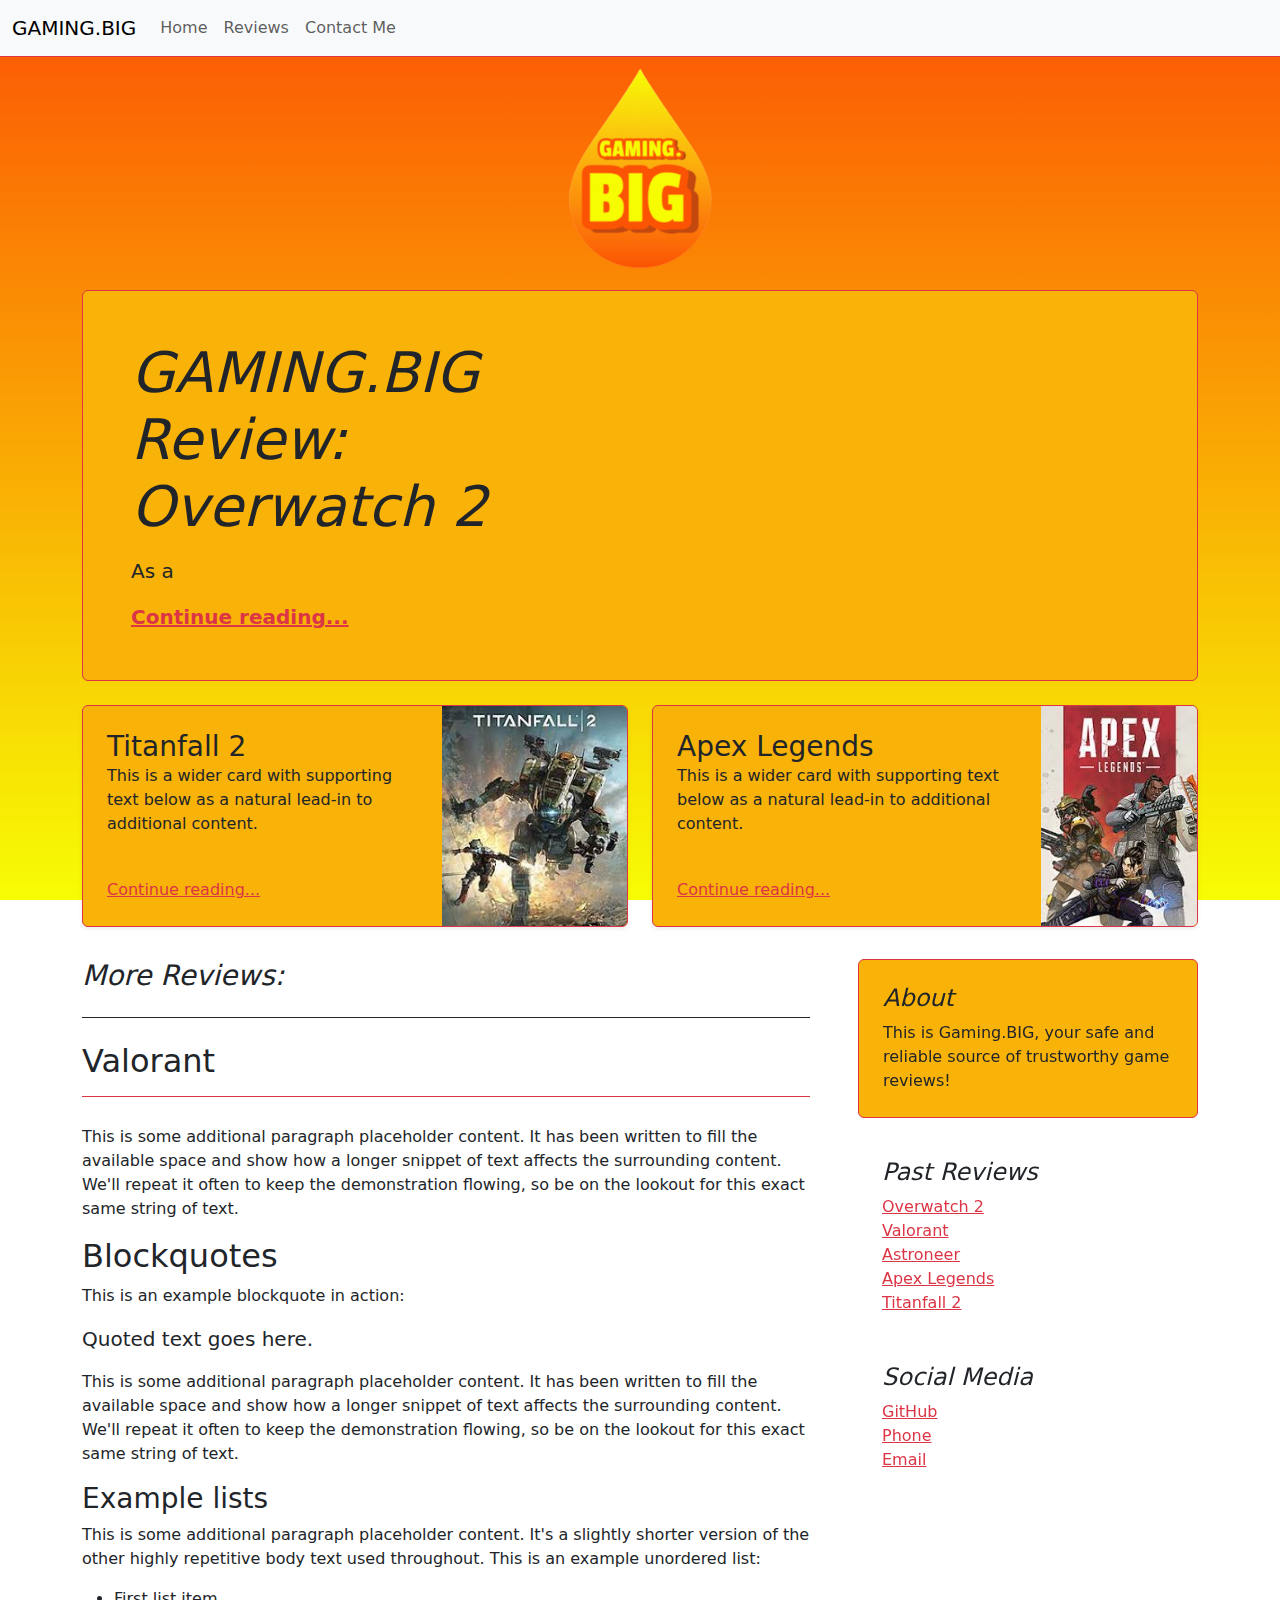
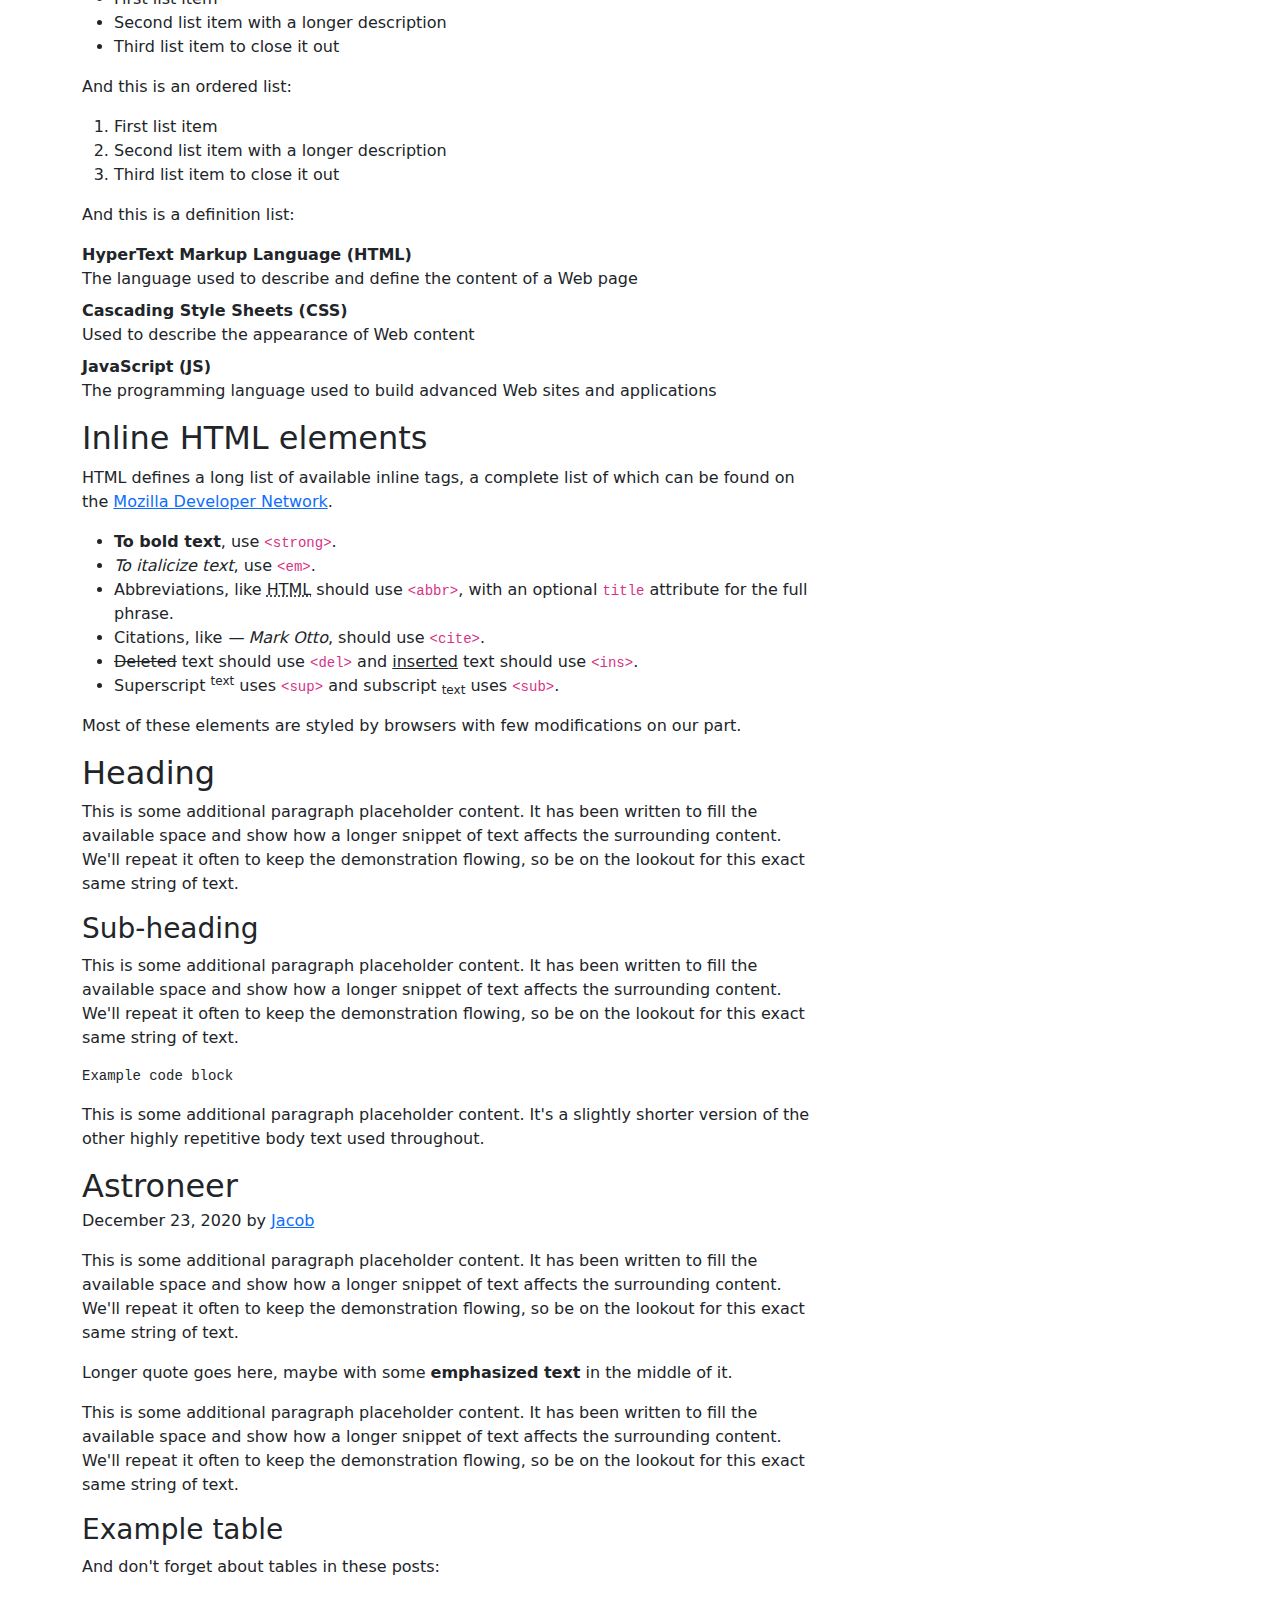
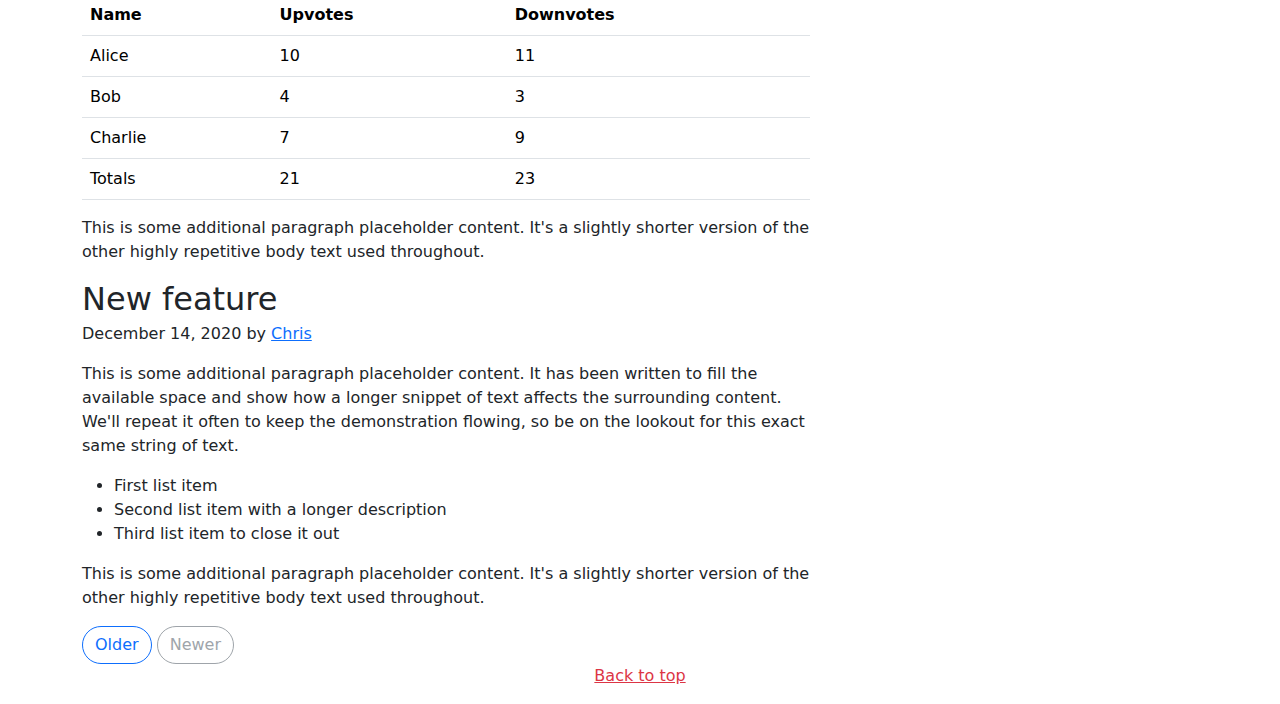
==== commit 18453606: "hold on a sec" ====
--- a/index.html
+++ b/index.html
@@ -96,7 +96,7 @@
     <nav class="navbar navbar-expand-lg bg-body-tertiary border-bottom border-danger">
       <div class="container-fluid">
         <a class="navbar-brand animate__animated animate__fadeInLeft">GAMING.BIG</a>
-        <button class="navbar-toggler wow animate__fadeInRight" type="button" data-bs-toggle="collapse" data-bs-target="#navbarSupportedContent" aria-controls="navbarSupportedContent" aria-expanded="false" aria-label="Toggle navigation">
+        <button class="navbar-toggler animate__animated animate__fadeInRight" type="button" data-bs-toggle="collapse" data-bs-target="#navbarSupportedContent" aria-controls="navbarSupportedContent" aria-expanded="false" aria-label="Toggle navigation">
           <span class="navbar-toggler-icon animate__animated animate__fadeInRight"></span>
         </button>
         <div class="collapse navbar-collapse" id="navbarSupportedContent">
@@ -123,7 +123,7 @@
   <div class="p-4 p-md-5 mb-4 rounded bg-color animate__animated animate__fadeInUp animate__delay-500ms border border-danger">
     <div class="col-md-6 px-0">
       <h1 class="display-4 fst-italic">GAMING.BIG Review: Overwatch 2 </h1>
-      <p class="lead my-3">Multiple lines of text that form the lede, informing new readers quickly and efficiently about what’s most interesting in this post’s contents.</p>
+      <p class="lead my-3">As a </p>
       <p class="lead mb-0"><a href="O2.html" class="text-danger fw-bold">Continue reading...</a></p>
     </div>
   </div>
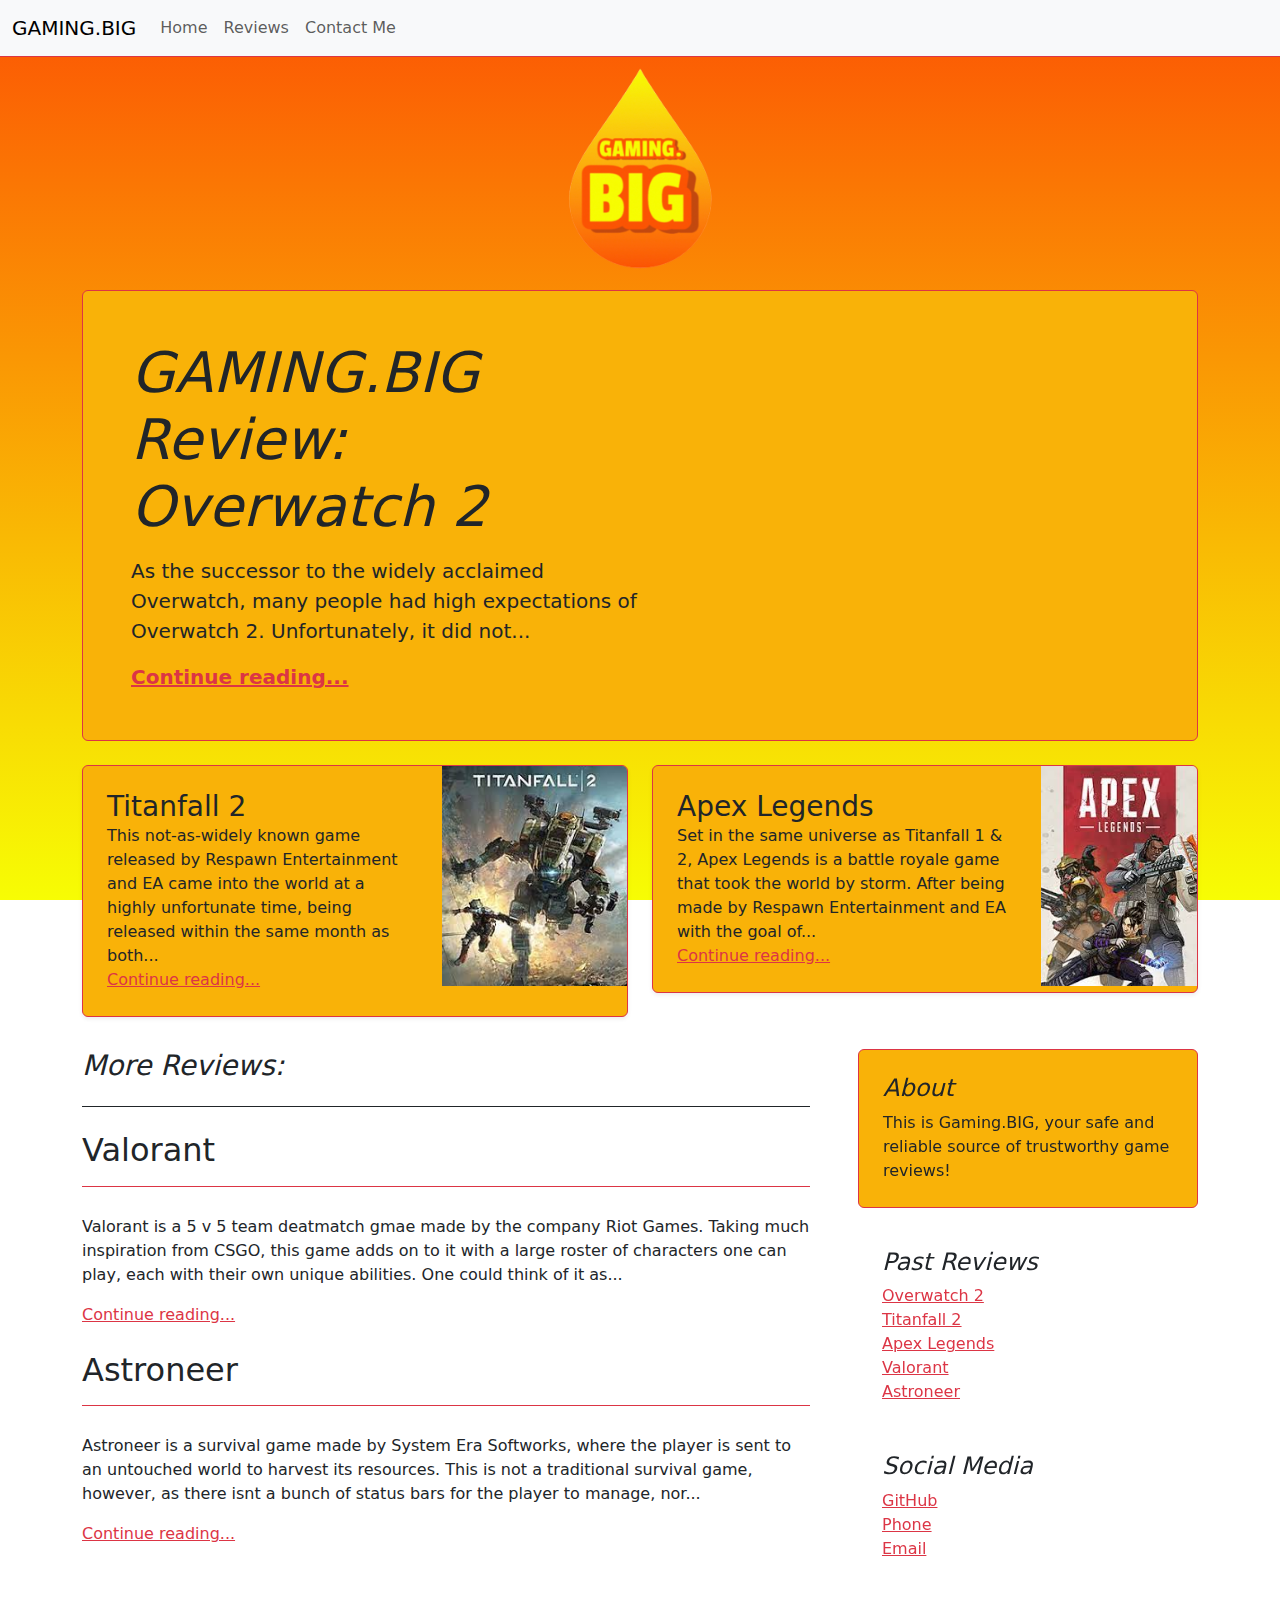
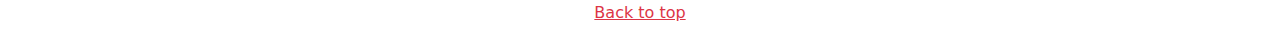
==== commit 510dacbc: "made changes" ====
--- a/index.html
+++ b/index.html
@@ -123,7 +123,7 @@
   <div class="p-4 p-md-5 mb-4 rounded bg-color animate__animated animate__fadeInUp animate__delay-500ms border border-danger">
     <div class="col-md-6 px-0">
       <h1 class="display-4 fst-italic">GAMING.BIG Review: Overwatch 2 </h1>
-      <p class="lead my-3">As a </p>
+      <p class="lead my-3">As the successor to the widely acclaimed Overwatch, many people had high expectations of Overwatch 2. Unfortunately, it did not...</not></p>
       <p class="lead mb-0"><a href="O2.html" class="text-danger fw-bold">Continue reading...</a></p>
     </div>
   </div>
@@ -133,7 +133,7 @@
       <div class="row g-0 border border-danger rounded overflow-hidden flex-md-row mb-4 shadow-sm h-md-250 position-relative bg-color">
         <div class="col p-4 d-flex flex-column position-static">
           <h3 class="mb-0">Titanfall 2</h3>
-          <p class="card-text mb-auto">This is a wider card with supporting text below as a natural lead-in to additional content.</p>
+          <p class="card-text mb-auto">This not-as-widely known game released by Respawn Entertainment and EA came into the world at a highly unfortunate time, being released within the same month as both...</p>
           <a href="TF2.html" class="stretched-link text-danger">Continue reading...</a>
         </div>
         <div class="col-auto d-none d-lg-block">
@@ -145,7 +145,7 @@
       <div class="row g-0 border border-danger rounded overflow-hidden flex-md-row mb-4 shadow-sm h-md-250 position-relative bg-color">
         <div class="col p-4 d-flex flex-column position-static">
           <h3 class="mb-0">Apex Legends</h3>
-          <p class="mb-auto">This is a wider card with supporting text below as a natural lead-in to additional content.</p>
+          <p class="mb-auto">Set in the same universe as Titanfall 1 & 2, Apex Legends is a battle royale game that took the world by storm. After being made by Respawn Entertainment and EA with the goal of...</p>
           <a href="AL.html" class="stretched-link text-danger">Continue reading...</a>
         </div>
         <div class="col-auto d-none d-lg-block">
@@ -164,120 +164,16 @@
       <article class="blog-post">
         <h2 class="blog-post-title mb-1 pb-3 border-bottom border-danger">Valorant</h2>
         <br>
-        <p>This is some additional paragraph placeholder content. It has been written to fill the available space and show how a longer snippet of text affects the surrounding content. We'll repeat it often to keep the demonstration flowing, so be on the lookout for this exact same string of text.</p>
-        <h2>Blockquotes</h2>
-        <p>This is an example blockquote in action:</p>
-        <blockquote class="blockquote">
-          <p>Quoted text goes here.</p>
-        </blockquote>
-        <p>This is some additional paragraph placeholder content. It has been written to fill the available space and show how a longer snippet of text affects the surrounding content. We'll repeat it often to keep the demonstration flowing, so be on the lookout for this exact same string of text.</p>
-        <h3>Example lists</h3>
-        <p>This is some additional paragraph placeholder content. It's a slightly shorter version of the other highly repetitive body text used throughout. This is an example unordered list:</p>
-        <ul>
-          <li>First list item</li>
-          <li>Second list item with a longer description</li>
-          <li>Third list item to close it out</li>
-        </ul>
-        <p>And this is an ordered list:</p>
-        <ol>
-          <li>First list item</li>
-          <li>Second list item with a longer description</li>
-          <li>Third list item to close it out</li>
-        </ol>
-        <p>And this is a definition list:</p>
-        <dl>
-          <dt>HyperText Markup Language (HTML)</dt>
-          <dd>The language used to describe and define the content of a Web page</dd>
-          <dt>Cascading Style Sheets (CSS)</dt>
-          <dd>Used to describe the appearance of Web content</dd>
-          <dt>JavaScript (JS)</dt>
-          <dd>The programming language used to build advanced Web sites and applications</dd>
-        </dl>
-        <h2>Inline HTML elements</h2>
-        <p>HTML defines a long list of available inline tags, a complete list of which can be found on the <a href="https://developer.mozilla.org/en-US/docs/Web/HTML/Element">Mozilla Developer Network</a>.</p>
-        <ul>
-          <li><strong>To bold text</strong>, use <code class="language-plaintext highlighter-rouge">&lt;strong&gt;</code>.</li>
-          <li><em>To italicize text</em>, use <code class="language-plaintext highlighter-rouge">&lt;em&gt;</code>.</li>
-          <li>Abbreviations, like <abbr title="HyperText Markup Language">HTML</abbr> should use <code class="language-plaintext highlighter-rouge">&lt;abbr&gt;</code>, with an optional <code class="language-plaintext highlighter-rouge">title</code> attribute for the full phrase.</li>
-          <li>Citations, like <cite>— Mark Otto</cite>, should use <code class="language-plaintext highlighter-rouge">&lt;cite&gt;</code>.</li>
-          <li><del>Deleted</del> text should use <code class="language-plaintext highlighter-rouge">&lt;del&gt;</code> and <ins>inserted</ins> text should use <code class="language-plaintext highlighter-rouge">&lt;ins&gt;</code>.</li>
-          <li>Superscript <sup>text</sup> uses <code class="language-plaintext highlighter-rouge">&lt;sup&gt;</code> and subscript <sub>text</sub> uses <code class="language-plaintext highlighter-rouge">&lt;sub&gt;</code>.</li>
-        </ul>
-        <p>Most of these elements are styled by browsers with few modifications on our part.</p>
-        <h2>Heading</h2>
-        <p>This is some additional paragraph placeholder content. It has been written to fill the available space and show how a longer snippet of text affects the surrounding content. We'll repeat it often to keep the demonstration flowing, so be on the lookout for this exact same string of text.</p>
-        <h3>Sub-heading</h3>
-        <p>This is some additional paragraph placeholder content. It has been written to fill the available space and show how a longer snippet of text affects the surrounding content. We'll repeat it often to keep the demonstration flowing, so be on the lookout for this exact same string of text.</p>
-        <pre><code>Example code block</code></pre>
-        <p>This is some additional paragraph placeholder content. It's a slightly shorter version of the other highly repetitive body text used throughout.</p>
+        <p>Valorant is a 5 v 5 team deatmatch gmae made by the company Riot Games. Taking much inspiration from CSGO, this game adds on to it with a large roster of characters one can play, each with their own unique abilities. One could think of it as...</p>
+        <a href="valorant.html" class="stretched-link text-danger">Continue reading...</a>
       </article>
-
+      <br>
       <article class="blog-post">
-        <h2 class="blog-post-title mb-1">Astroneer</h2>
-        <p class="blog-post-meta">December 23, 2020 by <a href="#">Jacob</a></p>
-
-        <p>This is some additional paragraph placeholder content. It has been written to fill the available space and show how a longer snippet of text affects the surrounding content. We'll repeat it often to keep the demonstration flowing, so be on the lookout for this exact same string of text.</p>
-        <blockquote>
-          <p>Longer quote goes here, maybe with some <strong>emphasized text</strong> in the middle of it.</p>
-        </blockquote>
-        <p>This is some additional paragraph placeholder content. It has been written to fill the available space and show how a longer snippet of text affects the surrounding content. We'll repeat it often to keep the demonstration flowing, so be on the lookout for this exact same string of text.</p>
-        <h3>Example table</h3>
-        <p>And don't forget about tables in these posts:</p>
-        <table class="table">
-          <thead>
-            <tr>
-              <th>Name</th>
-              <th>Upvotes</th>
-              <th>Downvotes</th>
-            </tr>
-          </thead>
-          <tbody>
-            <tr>
-              <td>Alice</td>
-              <td>10</td>
-              <td>11</td>
-            </tr>
-            <tr>
-              <td>Bob</td>
-              <td>4</td>
-              <td>3</td>
-            </tr>
-            <tr>
-              <td>Charlie</td>
-              <td>7</td>
-              <td>9</td>
-            </tr>
-          </tbody>
-          <tfoot>
-            <tr>
-              <td>Totals</td>
-              <td>21</td>
-              <td>23</td>
-            </tr>
-          </tfoot>
-        </table>
-
-        <p>This is some additional paragraph placeholder content. It's a slightly shorter version of the other highly repetitive body text used throughout.</p>
+        <h2 class="blog-post-title mb-1 pb-3 border-bottom border-danger">Astroneer</h2>
+        <br>
+        <p>Astroneer is a survival game made by System Era Softworks, where the player is sent to an untouched world to harvest its resources. This is not a traditional survival game, however, as there isnt a bunch of status bars for the player to manage, nor...</p>
+        <a href="astroneer.html" class="stretched-link text-danger">Continue reading...</a>
       </article>
-
-      <article class="blog-post">
-        <h2 class="blog-post-title mb-1">New feature</h2>
-        <p class="blog-post-meta">December 14, 2020 by <a href="#">Chris</a></p>
-
-        <p>This is some additional paragraph placeholder content. It has been written to fill the available space and show how a longer snippet of text affects the surrounding content. We'll repeat it often to keep the demonstration flowing, so be on the lookout for this exact same string of text.</p>
-        <ul>
-          <li>First list item</li>
-          <li>Second list item with a longer description</li>
-          <li>Third list item to close it out</li>
-        </ul>
-        <p>This is some additional paragraph placeholder content. It's a slightly shorter version of the other highly repetitive body text used throughout.</p>
-      </article>
-
-      <nav class="blog-pagination" aria-label="Pagination">
-        <a class="btn btn-outline-primary rounded-pill" href="#">Older</a>
-        <a class="btn btn-outline-secondary rounded-pill disabled">Newer</a>
-      </nav>
-
     </div>
 
     <div class="col-md-4 animate__animated animate__fadeInRight animate__delay-1500ms">
@@ -291,10 +187,10 @@
           <h4 class="fst-italic">Past Reviews</h4>
           <ol class="list-unstyled mb-0">
             <li><a href="O2.html" class="text-danger">Overwatch 2</a></li>
+            <li><a href="TF2.html" class="text-danger">Titanfall 2</a></li>
+            <li><a href="AL.html" class="text-danger">Apex Legends</a></li>
             <li><a href="valorant.html" class="text-danger">Valorant</a></li>
             <li><a href="astroneer.html" class="text-danger">Astroneer</a></li>
-            <li><a href="AL.html" class="text-danger">Apex Legends</a></li>
-            <li><a href="TF2.html" class="text-danger">Titanfall 2</a></li>
           </ol>
         </div>
 
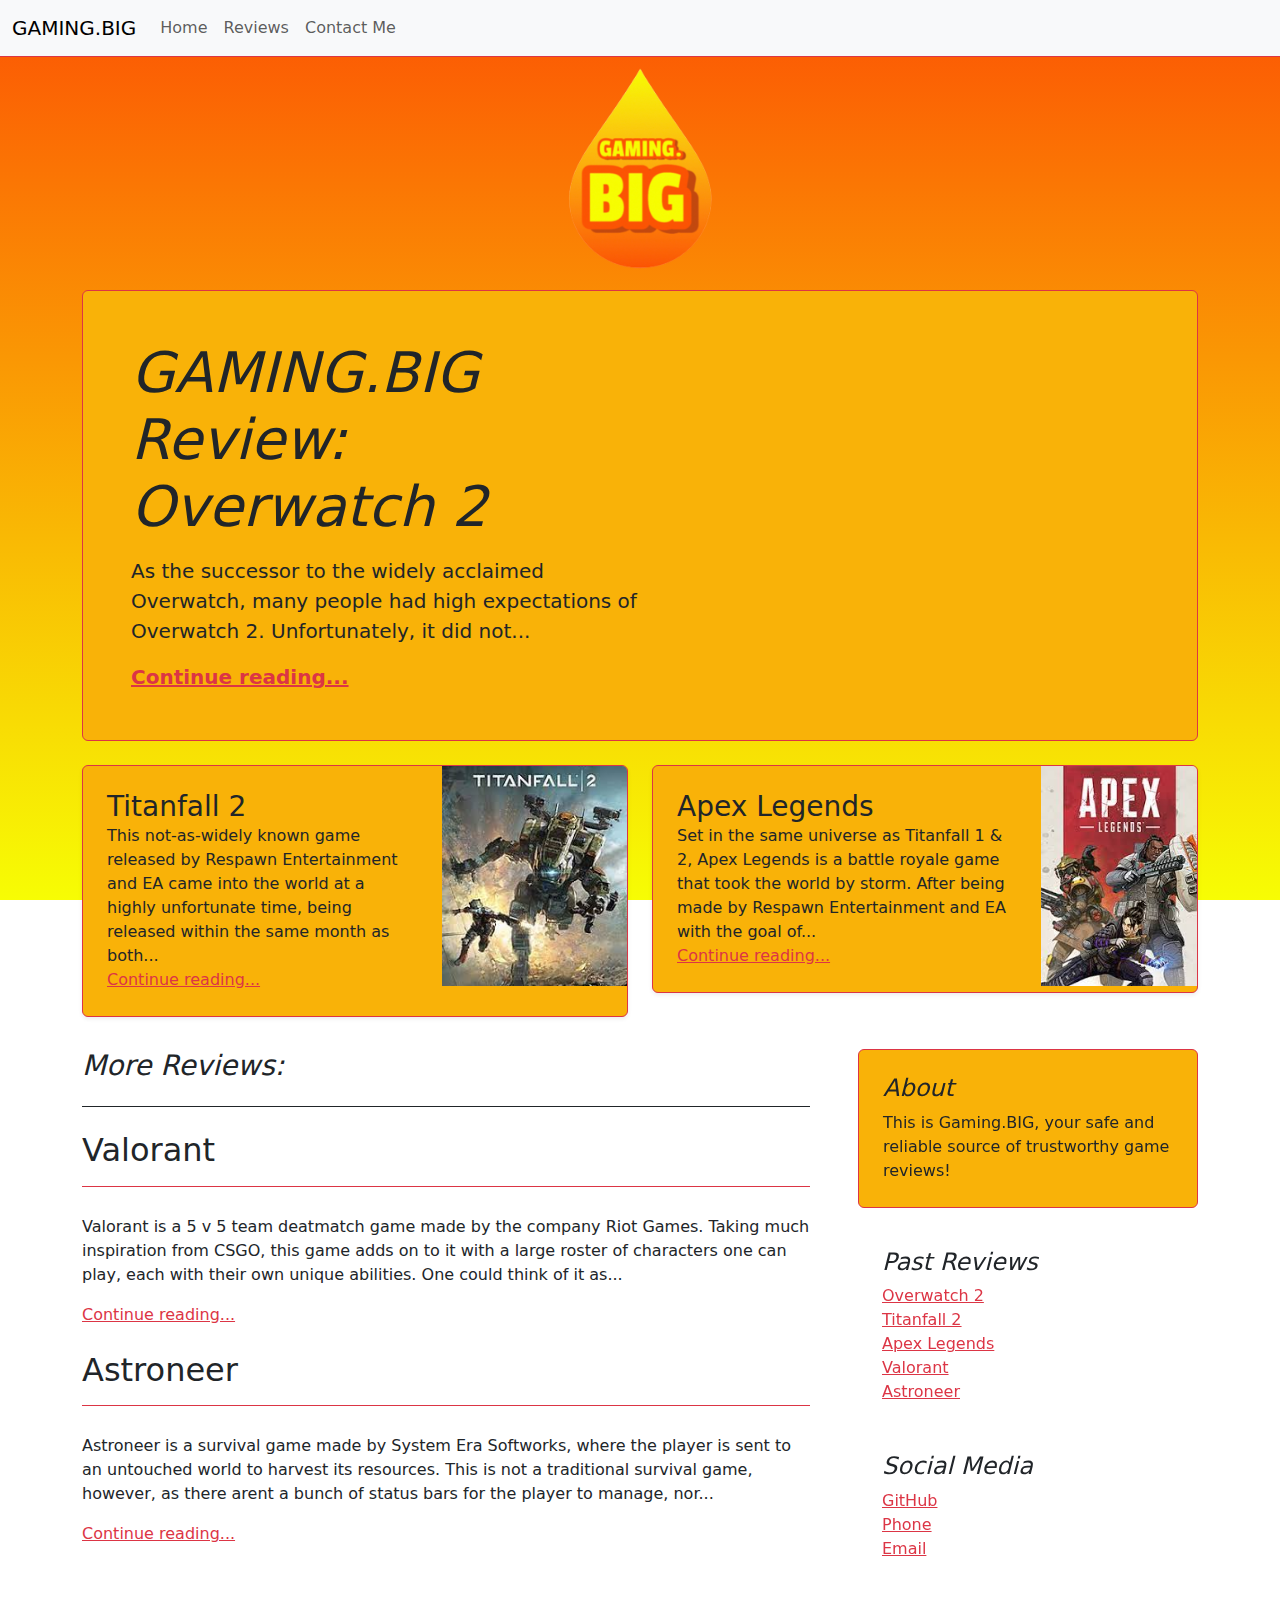
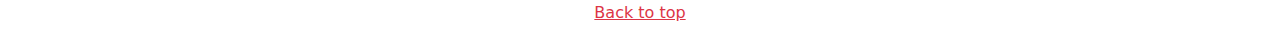
==== commit d3851f28: "added things" ====
--- a/index.html
+++ b/index.html
@@ -18,9 +18,6 @@
         href="https://cdnjs.cloudflare.com/ajax/libs/animate.css/4.1.1/animate.min.css"
     />
     
-
-    
-
 <link href="/docs/5.3/dist/css/bootstrap.min.css" rel="stylesheet" integrity="sha384-GLhlTQ8iRABdZLl6O3oVMWSktQOp6b7In1Zl3/Jr59b6EGGoI1aFkw7cmDA6j6gD" crossorigin="anonymous">
 
     <!-- Favicons -->
@@ -164,14 +161,14 @@
       <article class="blog-post">
         <h2 class="blog-post-title mb-1 pb-3 border-bottom border-danger">Valorant</h2>
         <br>
-        <p>Valorant is a 5 v 5 team deatmatch gmae made by the company Riot Games. Taking much inspiration from CSGO, this game adds on to it with a large roster of characters one can play, each with their own unique abilities. One could think of it as...</p>
+        <p>Valorant is a 5 v 5 team deatmatch game made by the company Riot Games. Taking much inspiration from CSGO, this game adds on to it with a large roster of characters one can play, each with their own unique abilities. One could think of it as...</p>
         <a href="valorant.html" class="stretched-link text-danger">Continue reading...</a>
       </article>
       <br>
       <article class="blog-post">
         <h2 class="blog-post-title mb-1 pb-3 border-bottom border-danger">Astroneer</h2>
         <br>
-        <p>Astroneer is a survival game made by System Era Softworks, where the player is sent to an untouched world to harvest its resources. This is not a traditional survival game, however, as there isnt a bunch of status bars for the player to manage, nor...</p>
+        <p>Astroneer is a survival game made by System Era Softworks, where the player is sent to an untouched world to harvest its resources. This is not a traditional survival game, however, as there arent a bunch of status bars for the player to manage, nor...</p>
         <a href="astroneer.html" class="stretched-link text-danger">Continue reading...</a>
       </article>
     </div>
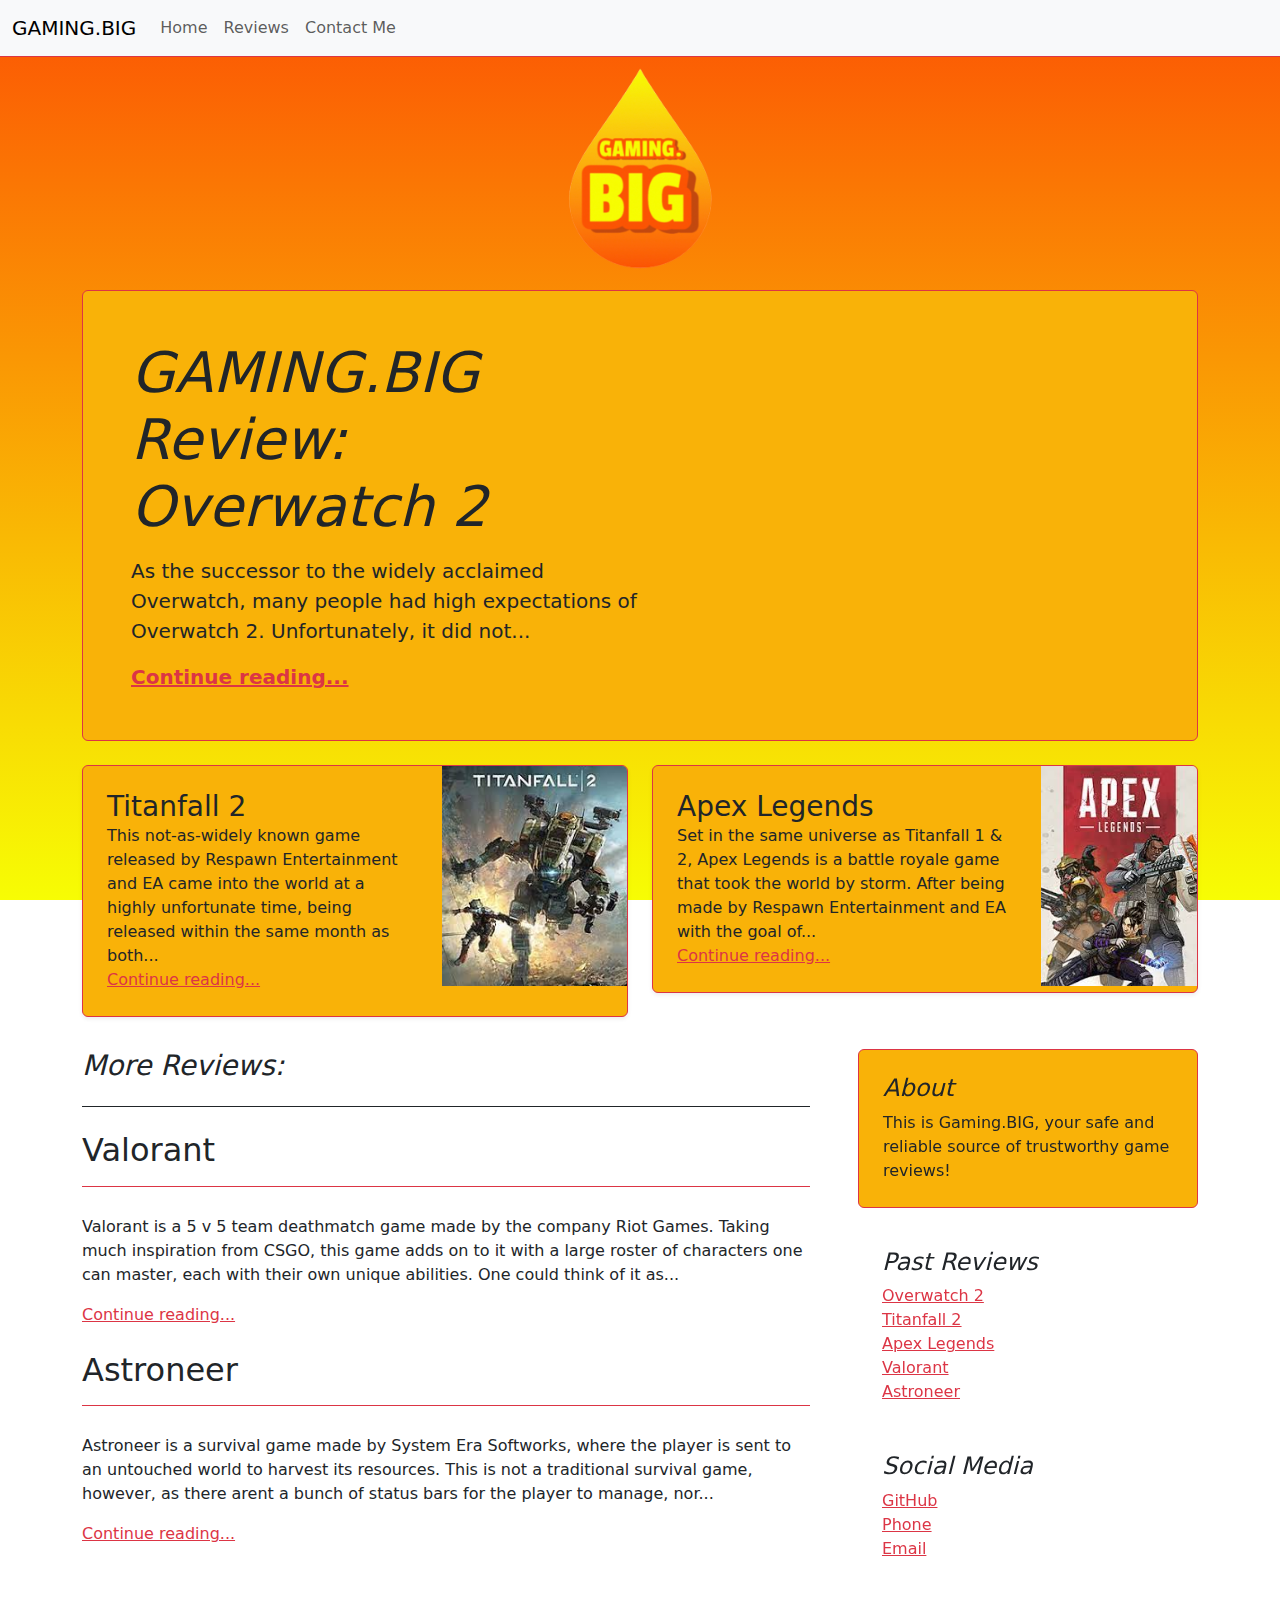
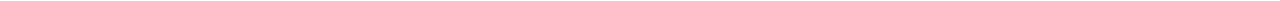
==== commit 76a3e361: "Made many changes" ====
--- a/index.html
+++ b/index.html
@@ -10,7 +10,7 @@
     <meta name="description" content="">
     <meta name="author" content="Mark Otto, Jacob Thornton, and Bootstrap contributors">
     <meta name="generator" content="Hugo 0.108.0">
-    <title>Blog Template · Bootstrap v5.3</title>
+    <title>Home</title>
 
     <link rel="canonical" href="https://getbootstrap.com/docs/5.3/examples/blog/">
     <link
@@ -131,7 +131,7 @@
         <div class="col p-4 d-flex flex-column position-static">
           <h3 class="mb-0">Titanfall 2</h3>
           <p class="card-text mb-auto">This not-as-widely known game released by Respawn Entertainment and EA came into the world at a highly unfortunate time, being released within the same month as both...</p>
-          <a href="TF2.html" class="stretched-link text-danger">Continue reading...</a>
+          <a href="TF2.html" class="text-danger">Continue reading...</a>
         </div>
         <div class="col-auto d-none d-lg-block">
           <img src="TF2.jpeg" class="index-posts-images" alt="Titanfall 2 image">
@@ -143,7 +143,7 @@
         <div class="col p-4 d-flex flex-column position-static">
           <h3 class="mb-0">Apex Legends</h3>
           <p class="mb-auto">Set in the same universe as Titanfall 1 & 2, Apex Legends is a battle royale game that took the world by storm. After being made by Respawn Entertainment and EA with the goal of...</p>
-          <a href="AL.html" class="stretched-link text-danger">Continue reading...</a>
+          <a href="AL.html" class="text-danger">Continue reading...</a>
         </div>
         <div class="col-auto d-none d-lg-block">
           <img src="AP.jpeg" class="index-posts-images" alt="Apex Legends image">
@@ -161,15 +161,15 @@
       <article class="blog-post">
         <h2 class="blog-post-title mb-1 pb-3 border-bottom border-danger">Valorant</h2>
         <br>
-        <p>Valorant is a 5 v 5 team deatmatch game made by the company Riot Games. Taking much inspiration from CSGO, this game adds on to it with a large roster of characters one can play, each with their own unique abilities. One could think of it as...</p>
-        <a href="valorant.html" class="stretched-link text-danger">Continue reading...</a>
+        <p>Valorant is a 5 v 5 team deathmatch game made by the company Riot Games. Taking much inspiration from CSGO, this game adds on to it with a large roster of characters one can master, each with their own unique abilities. One could think of it as...</p>
+        <a href="valorant.html" class="text-danger">Continue reading...</a>
       </article>
       <br>
       <article class="blog-post">
         <h2 class="blog-post-title mb-1 pb-3 border-bottom border-danger">Astroneer</h2>
         <br>
         <p>Astroneer is a survival game made by System Era Softworks, where the player is sent to an untouched world to harvest its resources. This is not a traditional survival game, however, as there arent a bunch of status bars for the player to manage, nor...</p>
-        <a href="astroneer.html" class="stretched-link text-danger">Continue reading...</a>
+        <a href="astroneer.html" class="text-danger">Continue reading...</a>
       </article>
     </div>
 
@@ -204,10 +204,5 @@
   </div>
 
 </main>
-
-<footer class="blog-footer text-center">
-    <a href="#" class="text-danger">Back to top</a>
-  </p>
-</footer>
-  </body>
+</body>
 </html>--- a/style.css
+++ b/style.css
@@ -24,6 +24,40 @@
     background-attachment: fixed;
 }
 
+.tf2-jumbo {
+  background-image: url(Optimized-tf2.jpeg);
+  background-size: cover;
+  background-position: center;
+}
+
+.AL-jumbo {
+  background-image: url(AL.jpeg);
+  background-size: cover;
+  background-position: center;
+}
+
+.O2-jumbo {
+  background-image: url(O2.jpeg);
+  background-size: cover;
+  background-position: center;
+}
+
+.valorant-jumbo {
+  background-image: url(valorant.jpeg);
+  background-size: cover;
+}
+
+.astroneer-jumbo {
+  background-image: url(astroneer.jpeg);
+  background-size: cover;
+  background-position: center;
+}
+
+.para {
+  height: 350px;
+}
+
+
 .bg-color {
     background-color: rgb(249, 178, 8);
 }
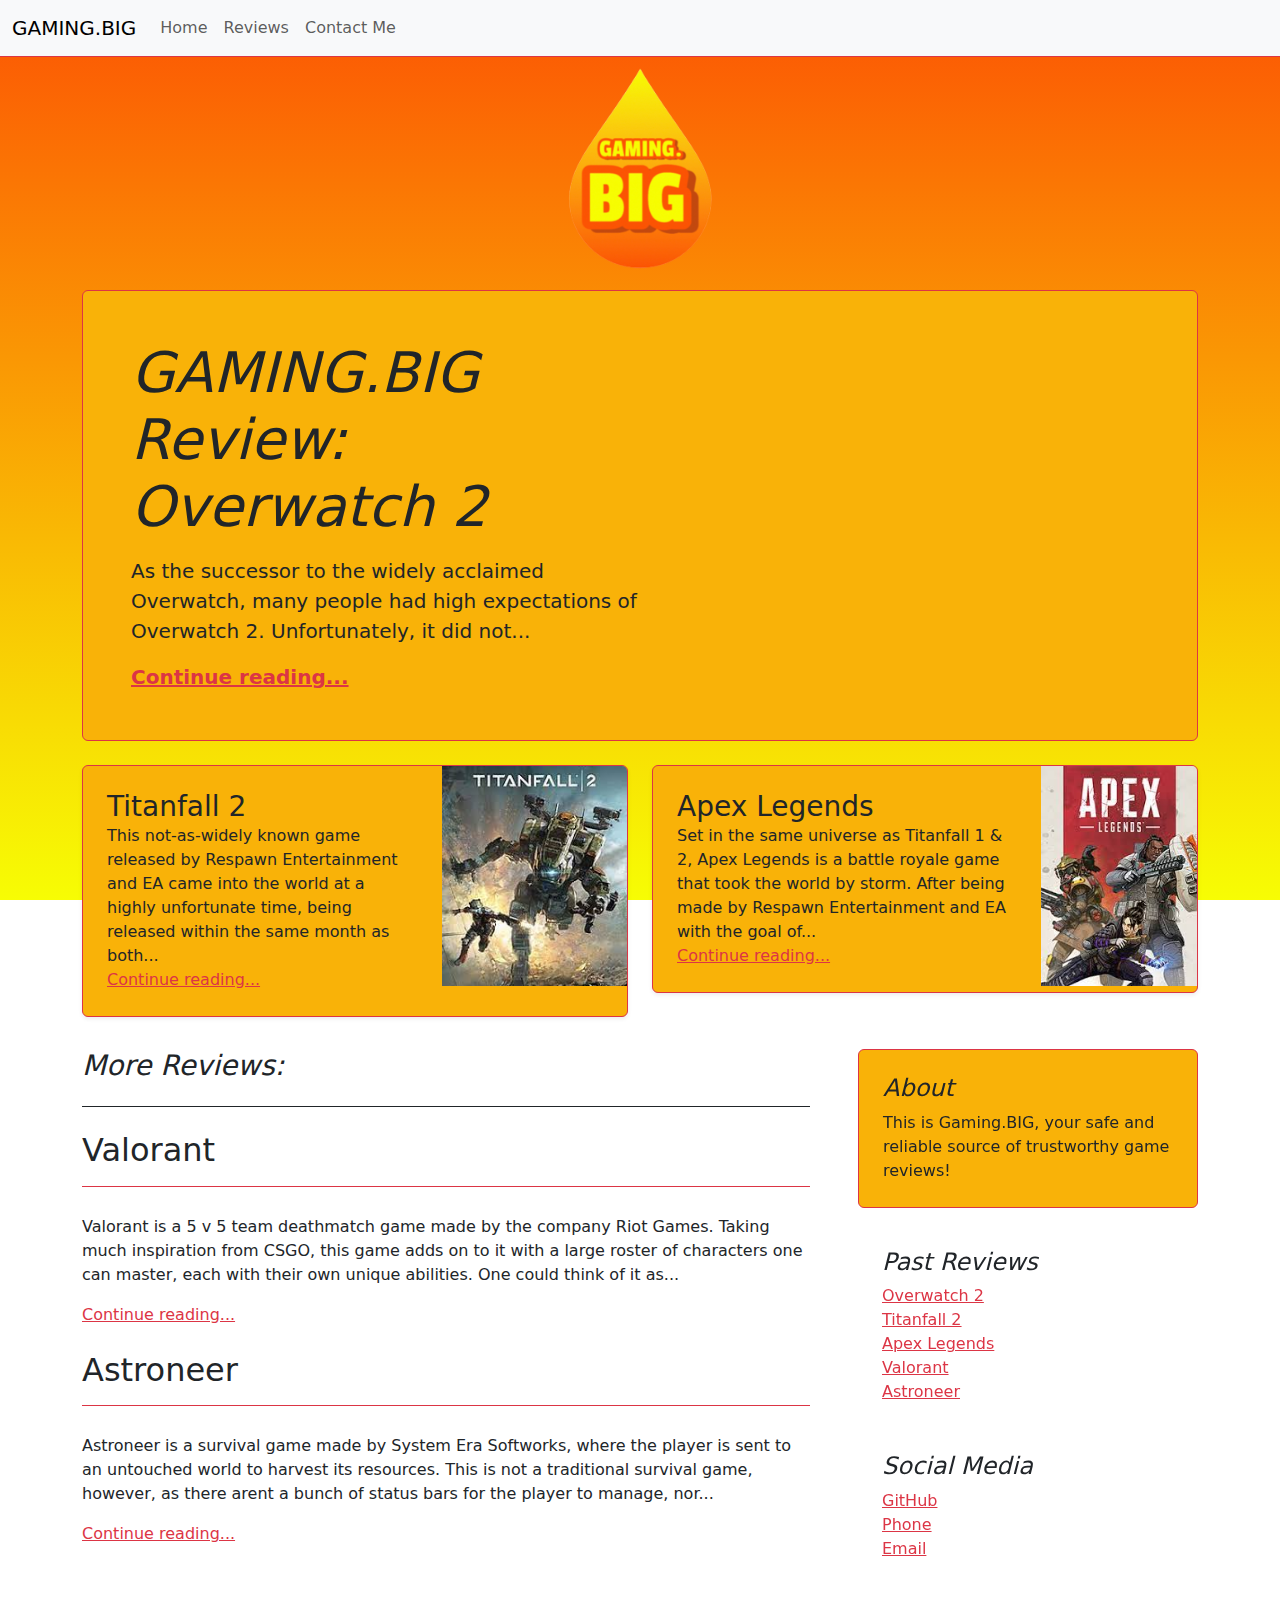
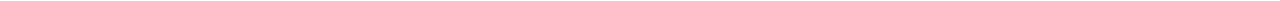
==== commit 85d90863: "Final Commit" ====
--- a/index.html
+++ b/index.html
@@ -16,7 +16,7 @@
     <link
         rel="stylesheet"
         href="https://cdnjs.cloudflare.com/ajax/libs/animate.css/4.1.1/animate.min.css"
-    />
+    >
     
 <link href="/docs/5.3/dist/css/bootstrap.min.css" rel="stylesheet" integrity="sha384-GLhlTQ8iRABdZLl6O3oVMWSktQOp6b7In1Zl3/Jr59b6EGGoI1aFkw7cmDA6j6gD" crossorigin="anonymous">
 
@@ -99,10 +99,10 @@
         <div class="collapse navbar-collapse" id="navbarSupportedContent">
           <ul class="navbar-nav me-auto mb-2 mb-lg-0">
             <li class="nav-item">
-              <a href="index.html" class="nav-link animate__animated animate__fadeInRight animate__delay-500ms" aria-current="page" href="#">Home</a>
+              <a href="index.html" class="nav-link animate__animated animate__fadeInRight animate__delay-500ms" aria-current="page">Home</a>
             </li>
             <li class="nav-item">
-              <a href="Reviews.html" class="nav-link animate__animated animate__fadeInRight animate__delay-1s" href="#">Reviews</a>
+              <a href="Reviews.html" class="nav-link animate__animated animate__fadeInRight animate__delay-1s">Reviews</a>
             </li>
             <li class="nav-item">
               <a href="ContactMe.html" class="nav-link animate__animated animate__fadeInRight animate__delay-1500ms">Contact Me</a>
@@ -120,7 +120,7 @@
   <div class="p-4 p-md-5 mb-4 rounded bg-color animate__animated animate__fadeInUp animate__delay-500ms border border-danger">
     <div class="col-md-6 px-0">
       <h1 class="display-4 fst-italic">GAMING.BIG Review: Overwatch 2 </h1>
-      <p class="lead my-3">As the successor to the widely acclaimed Overwatch, many people had high expectations of Overwatch 2. Unfortunately, it did not...</not></p>
+      <p class="lead my-3">As the successor to the widely acclaimed Overwatch, many people had high expectations of Overwatch 2. Unfortunately, it did not...</p>
       <p class="lead mb-0"><a href="O2.html" class="text-danger fw-bold">Continue reading...</a></p>
     </div>
   </div>
